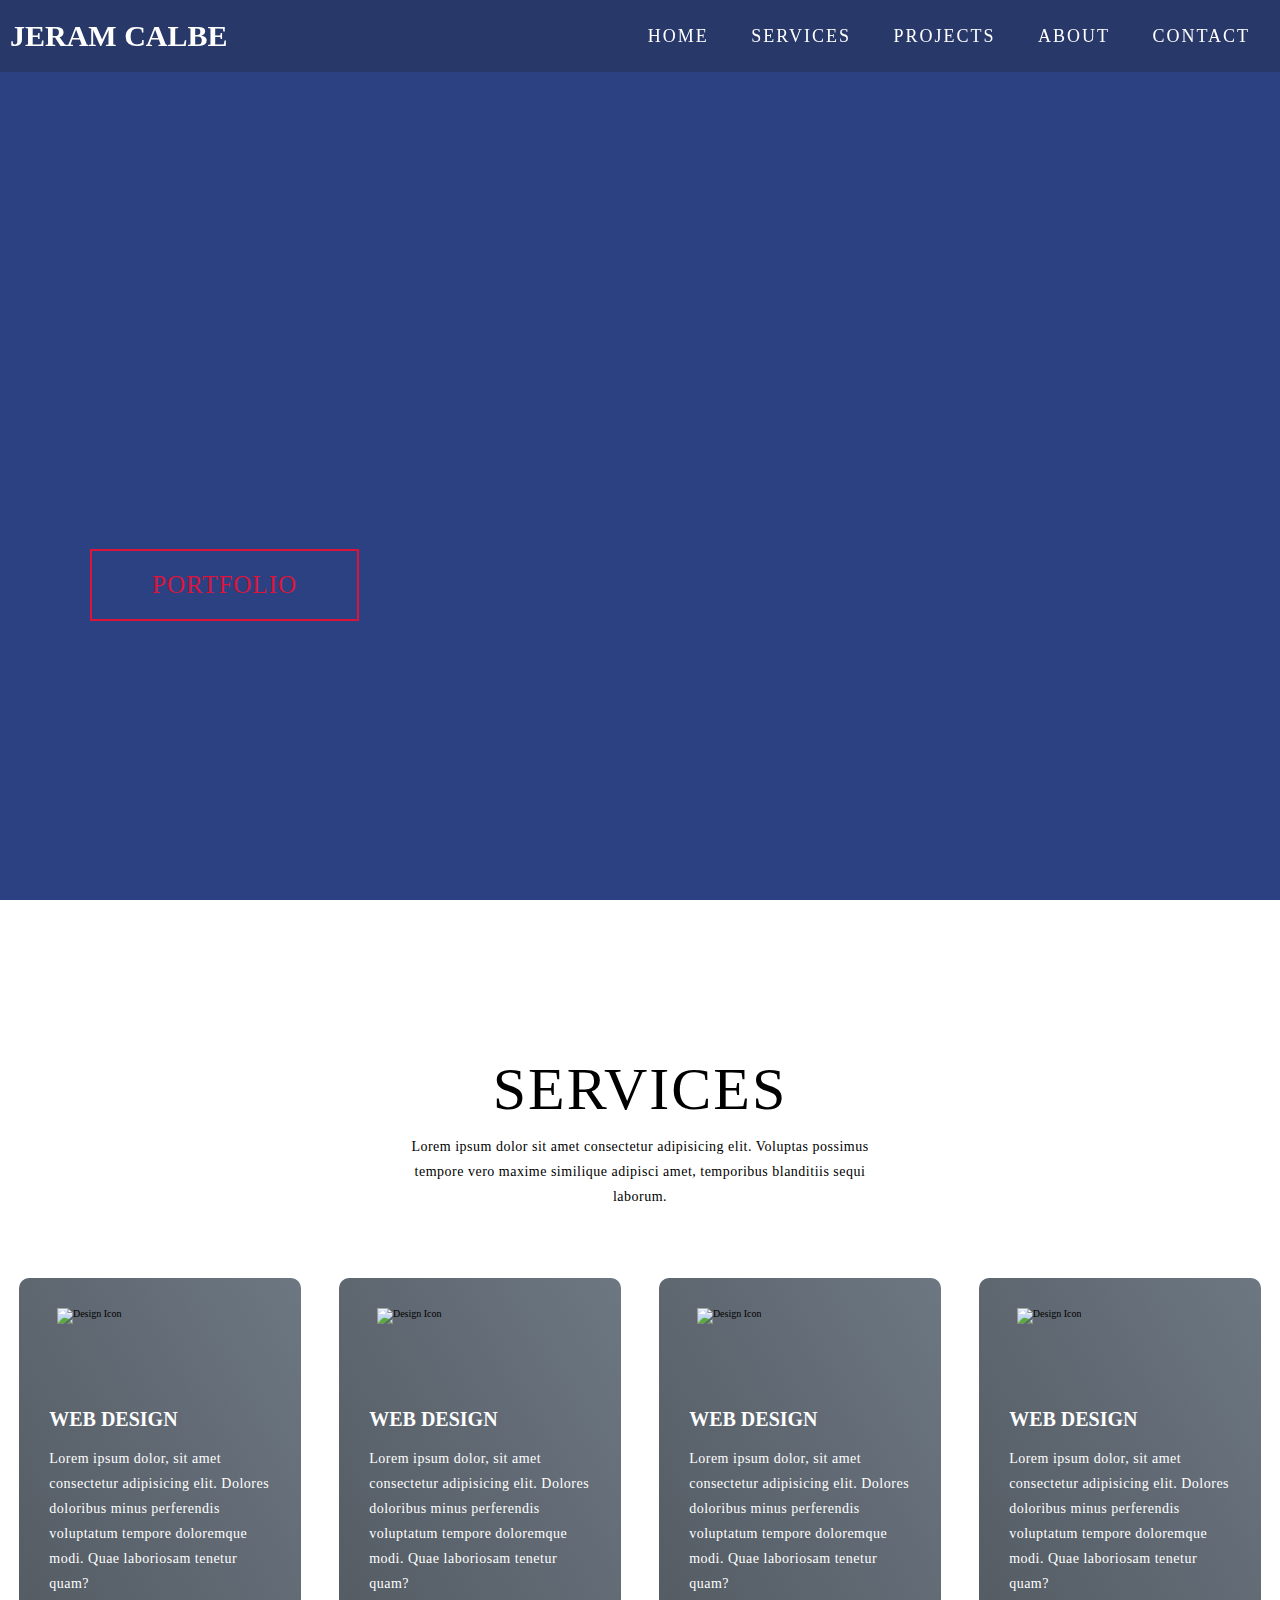
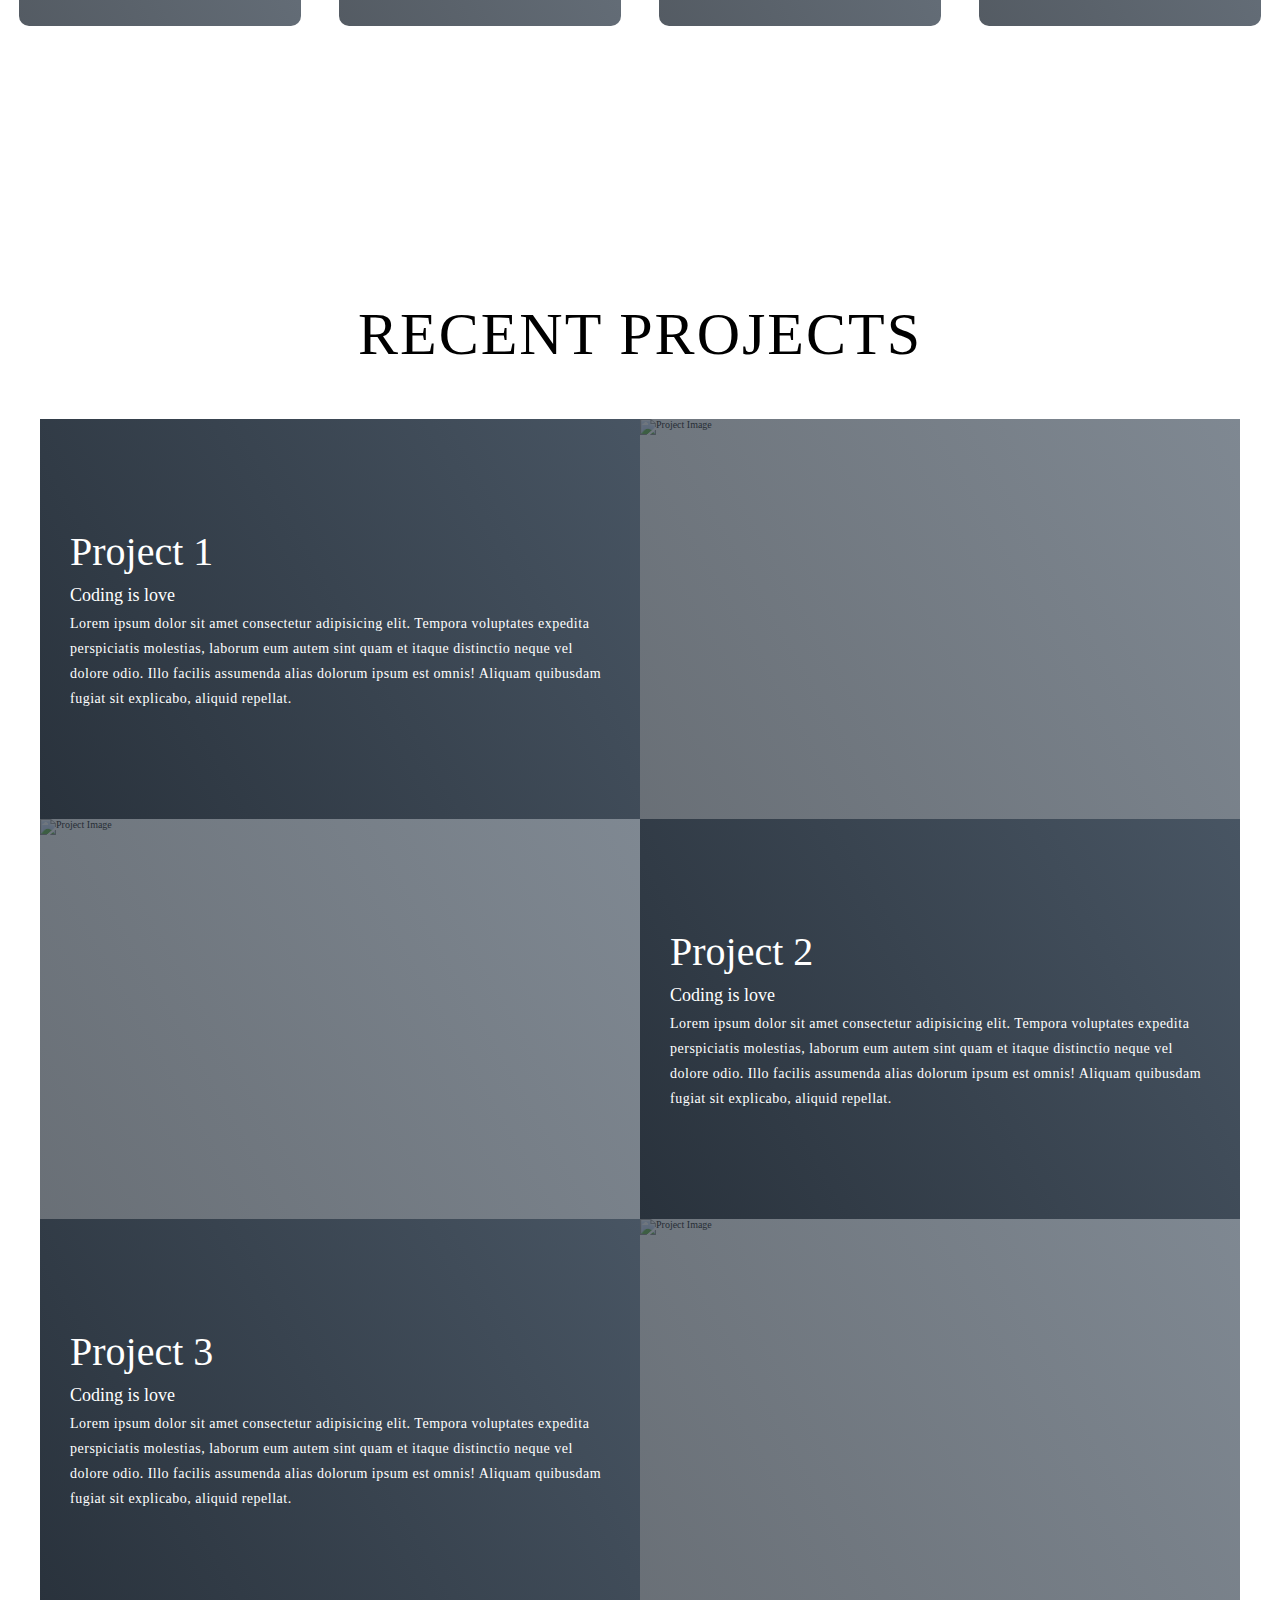
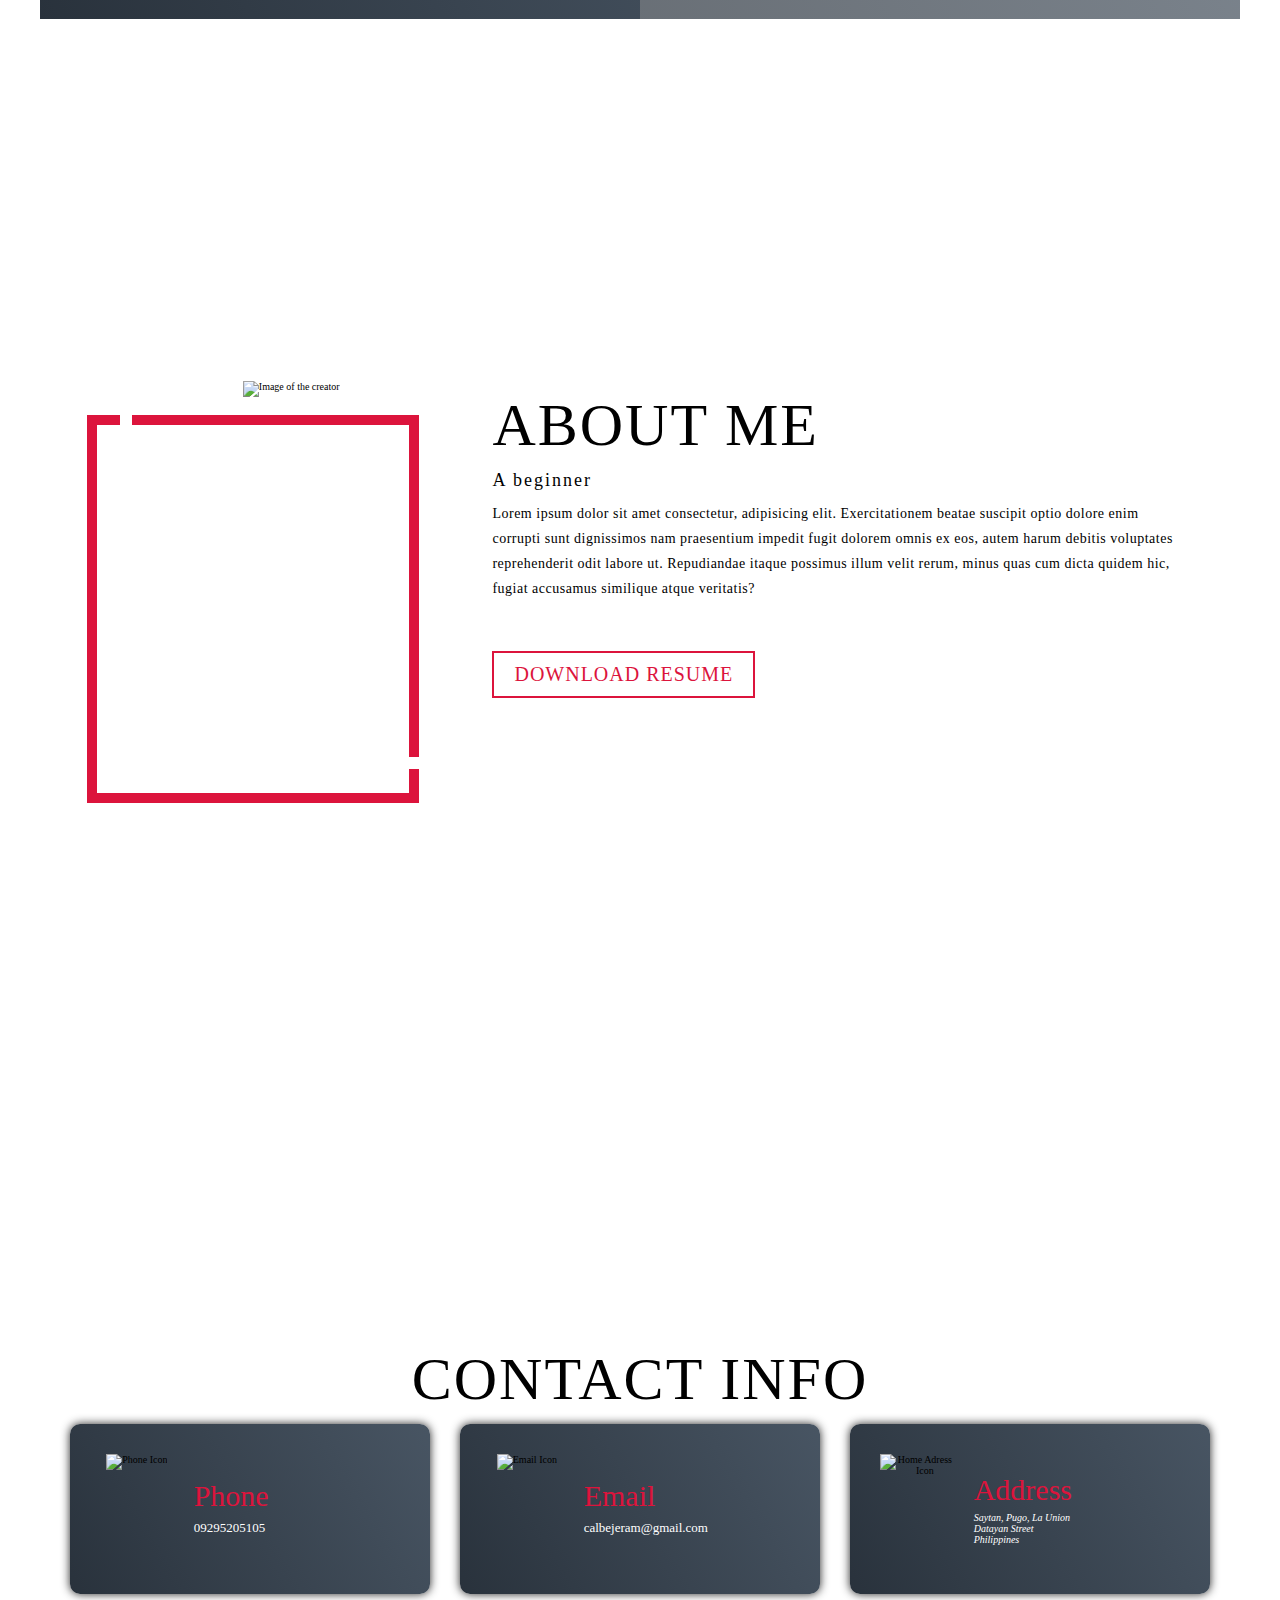
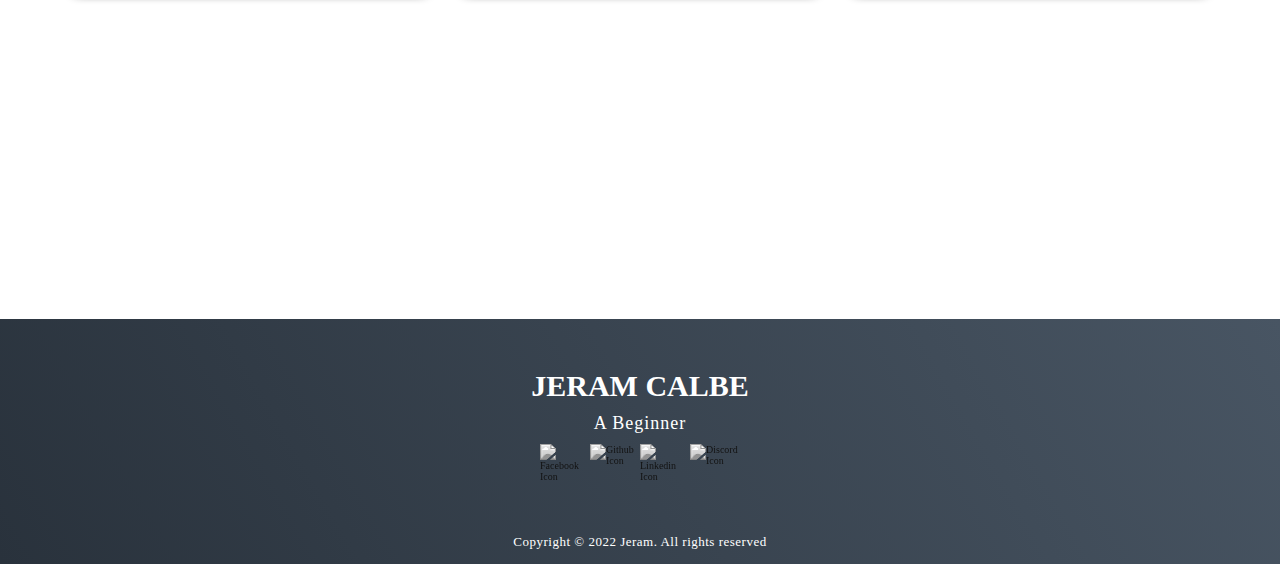
==== index.html @ cd9409d6 "Update index.html" ====
<!DOCTYPE html>
<html lang="en">
<head>
    <meta charset="UTF-8">
    <meta http-equiv="X-UA-Compatible" content="IE=edge">
    <meta name="viewport" content="width=device-width, initial-scale=1.0">
    <link rel="stylesheet" href="style.css">
    <title>Sample Website - Portfolio</title>
</head>
<body>

    <header>
        <section id="header">
            <div class="header container">
                <div class="navigation-bar">
                    <div class="brand">
                        <a href="#hero"><h1>Jeram Calbe</h1></a>
                    </div>
                    <div class="nav-list">
                        <div class="hamburger"><div class="bar"></div></div>
                        <ul>
                            <li><a href="#hero" data-after="Home">Home</a></li>
                            <li><a href="#services" data-after="Services">Services</a></li>
                            <li><a href="#projects" data-after="Projects">Projects</a></li>
                            <li><a href="#about" data-after="About">About</a></li>
                            <li><a href="#contact" data-after="Contact">Contact</a></li>
                        </ul>
                    </div>
                </div>
            </div>
        </section>


        <section id="hero">
            <div class="hero container">
                <div>
                    <h1>Hello, <span></span></h1>
                    <h1>My Name is <span></span></h1>
                    <h1>Jeram Calbe <span></span></h1>
                    <a href="#projects" class="portfolio">Portfolio</a>
                </div>
            </div>
        </section>
    </header>

    <main>
        <section id="services">
            <div class="service container">
                <div class="service-top">
                    <h1 class="section-title">Services</h1>
                    <p>Lorem ipsum dolor sit amet consectetur adipisicing elit. Voluptas possimus tempore vero maxime similique adipisci amet, temporibus blanditiis sequi laborum.</p>
                </div>
                <div class="service-bottom">
                    <div class="service-item">
                        <div class="icon"><img src="/Images/Icons/icon_1_100.png" alt="Design Icon"></div>
                        <h2>Web Design</h2>
                        <p>Lorem ipsum dolor, sit amet consectetur adipisicing elit. Dolores doloribus minus perferendis voluptatum tempore doloremque modi. Quae laboriosam tenetur quam?</p>
                    </div>  
                    <div class="service-item">
                        <div class="icon"><img src="/Images/Icons/icon_1_100.png" alt="Design Icon"></div>
                        <h2>Web Design</h2>
                        <p>Lorem ipsum dolor, sit amet consectetur adipisicing elit. Dolores doloribus minus perferendis voluptatum tempore doloremque modi. Quae laboriosam tenetur quam?</p>
                    </div>  
                    <div class="service-item">
                        <div class="icon"><img src="/Images/Icons/icon_1_100.png" alt="Design Icon"></div>
                        <h2>Web Design</h2>
                        <p>Lorem ipsum dolor, sit amet consectetur adipisicing elit. Dolores doloribus minus perferendis voluptatum tempore doloremque modi. Quae laboriosam tenetur quam?</p>
                    </div>  
                    <div class="service-item">
                        <div class="icon"><img src="/Images/Icons/icon_1_100.png" alt="Design Icon"></div>
                        <h2>Web Design</h2>
                        <p>Lorem ipsum dolor, sit amet consectetur adipisicing elit. Dolores doloribus minus perferendis voluptatum tempore doloremque modi. Quae laboriosam tenetur quam?</p>
                    </div>  
                </div>
            </div>
        </section>

        <section id="projects">
            <div class="projects container">
                <div class="projects-header">
                    <h1 class="section-title">Recent Projects</h1>
                </div>
                <div class="all-projects">
                    <div class="project-item">
                        <div class="project-info">
                            <h1>Project 1</h1>
                            <h2>Coding is love</h2>
                            <p>Lorem ipsum dolor sit amet consectetur adipisicing elit. Tempora voluptates expedita perspiciatis molestias, laborum eum autem sint quam et itaque distinctio neque vel dolore odio. Illo facilis assumenda alias dolorum ipsum est omnis! Aliquam quibusdam fugiat sit explicabo, aliquid repellat.</p>
                        </div>
                        <div class="project-image">
                            <img src="/Images/coding_background_projects.jpg" alt="Project Image">
                        </div>
                    </div>
                    <div class="project-item">
                        <div class="project-info">
                            <h1>Project 2</h1>
                            <h2>Coding is love</h2>
                            <p>Lorem ipsum dolor sit amet consectetur adipisicing elit. Tempora voluptates expedita perspiciatis molestias, laborum eum autem sint quam et itaque distinctio neque vel dolore odio. Illo facilis assumenda alias dolorum ipsum est omnis! Aliquam quibusdam fugiat sit explicabo, aliquid repellat.</p>
                        </div>
                        <div class="project-image">
                            <img src="/Images/coding_background_projects.jpg" alt="Project Image">
                        </div>
                    </div>
                    <div class="project-item">
                        <div class="project-info">
                            <h1>Project 3</h1>
                            <h2>Coding is love</h2>
                            <p>Lorem ipsum dolor sit amet consectetur adipisicing elit. Tempora voluptates expedita perspiciatis molestias, laborum eum autem sint quam et itaque distinctio neque vel dolore odio. Illo facilis assumenda alias dolorum ipsum est omnis! Aliquam quibusdam fugiat sit explicabo, aliquid repellat.</p>
                        </div>
                        <div class="project-image">
                            <img src="/Images/coding_background_projects.jpg" alt="Project Image">
                        </div>
                    </div>
                </div>
            </div>
        </section>

        <section id="about">
            <div class="about container">
                <div class="col-left">
                    <div class="about-image">
                        <img src="/Images/Jeram.jpg" alt="Image of the creator">
                    </div>
                </div>
                <div class="col-right">
                    <h1 class="section-title">About Me</h1>
                    <h2>A beginner</h2>
                    <p>Lorem ipsum dolor sit amet consectetur, adipisicing elit. Exercitationem beatae suscipit optio dolore enim corrupti sunt dignissimos nam praesentium impedit fugit dolorem omnis ex eos, autem harum debitis voluptates reprehenderit odit labore ut. Repudiandae itaque possimus illum velit rerum, minus quas cum dicta quidem hic, fugiat accusamus similique atque veritatis?</p>
                    <a href="#" class="portfolio">Download Resume</a>
                </div>
            </div>
        </section>

        <section id="contact">
            <div class="contact container">
                <div><h1 class="section-title">Contact Info</h1></div>
                <div class="contact-items">
                    <div class="contact-item">
                        <div class="icon"><img src="/Images/Icons/icons-phone-100.png" alt="Phone Icon"></div>
                        <div class="contact-info">
                            <h1>Phone</h1>
                            <a href="tel:09295205105" target="_blank"><h2>09295205105</h2></a>
                        </div>
                    </div>
                    <div class="contact-item">
                        <div class="icon"><img src="/Images/Icons/icons-mail-100.png" alt="Email Icon"></div>
                        <div class="contact-info">
                            <h1>Email</h1>
                            <a href="mailto:calbejeram@gmail.com"><h2>calbejeram@gmail.com</h2></a>
                        </div>
                    </div>
                    <div class="contact-item">
                        <div class="icon"><img src="/Images/Icons/icons-home-address-100.png" alt="Home Adress Icon"></div>
                        <div class="contact-info">
                            <h1>Address</h1>
                            <address>Saytan, Pugo, La Union</address>
                            <address>Datayan Street</address>
                            <address>Philippines</address>
                        </div>
                    </div>
                </div>
            </div>
        </section>
    </main>

    <footer>
        <section id="footer">
            <div class="footer container">
                <div class="brand"><h1><a href="#hero" title="Profile">Jeram Calbe</a></h1></div>
                <h2>A Beginner</h2>
                <div class="social-icons">
                    <div class="social-item">
                        <a href="https://www.facebook.com/Jeramcalbe" target="_blank"><img src="/Images/Icons/icons-facebook-100.png" alt="Facebook Icon"></a>
                    </div>
                    <div class="social-item">
                        <a href="https://github.com/jeramcalbe" target="_blank"><img src="/Images/Icons/icons-github-100.png" alt="Github Icon"></a>
                    </div>
                    <div class="social-item">
                        <a href="https://www.linkedin.com" target="_blank"><img src="/Images/Icons/icons-linkedin-100.png" alt="Linkedin Icon"></a>
                    </div>
                    <div class="social-item">
                        <a href="https://discord.com" target="_blank"><img src="/Images/Icons/icons-discord-100.png" alt="Discord Icon"></a>
                    </div>
                </div>
                <p>Copyright &#169; 2022 Jeram. All rights reserved</p>
            </div>
        </section>
    </footer>

    <script src="app.js"></script>
</body>
</html>
---- style.css ----
* {
    padding: 0;
    margin: 0;
    box-sizing: border-box;
}

html {
    font-size: 10px;
    font-family: 'Times New Roman';
    scroll-behavior: smooth;
}

a {
    text-decoration: none;
}

.container {
    min-height: 100vh;
    width: 100%;
    display: flex;
    align-items: center;
    justify-content: center;
}

img {
    height: 100%;
    width: 100%;
    object-fit: cover;
}

p {
    color: black;
    font-size: 1.4rem;
    margin-top: 5px;
    line-height: 2.5rem;
    font-weight: 300;
    letter-spacing: .05rem;
}

.section-title {
    font-size: 4rem;
    font-weight: 300;
    color: black;
    margin-bottom: 10px;
    text-transform: uppercase;
    letter-spacing: .2rem;
    text-align: center;
}

.portfolio {
    display: inline-block;
    padding: 10px 30px;
    color: crimson;
    background-color: transparent;
    border: 2px solid crimson;
    font-size: 2rem;
    text-transform: uppercase;
    letter-spacing: .1rem;
    margin-top: 30px;
    transition: .3s ease;
    transition-property: backgrond-color, color;
}

.portfolio:hover {
    color: white;
    background-color: crimson;
}

.brand h1 {
    font-size: 3rem;
    text-transform: uppercase;
    color: white;
}

/* header section */
#header {
    position: fixed;
    z-index: 1000;
    left: 0;
    top: 0;
    width: 100vw;
    height: auto;
}

#header .header {
    min-height: 8vh;
    background-color: rgba(31, 30, 30, 0.24);
    transition: .5s ease background-color;
}

#header .navigation-bar {
    display: flex;
    align-items: center;
    justify-content: space-between;
    width: 100%;
    height: 100%;
    max-width: 1300px;
    padding: 0 10px;
}

#header .nav-list ul {
    list-style: none;
    position: absolute;
    background-color: rgb(31, 30, 30);
    width: 100vw;
    height: 100vh;
    left: 100%;
    top: 0;
    display: flex;
    flex-direction: column;
    justify-content: center;
    align-items: center;
    z-index: 1;
    overflow-x: hidden;
    transition: .5s ease left;
}

#header .nav-list ul.active {
    left: 0%;
}

#header .nav-list ul a {
    font-size: 2.5rem;
    font-weight: 500;
    letter-spacing: .2rem;
    text-decoration: none;
    color: white;
    text-transform: uppercase;
    padding: 20px;
    display: block;
}

#header .nav-list ul a::after {
    content: attr(data-after);
    position: absolute;
    top: 50%;
    left: 50%;
    transform: translate(-50%, -50%) scale(0);
    color: rgba(240, 248, 255, 0.021);
    font-size: 11rem;
    letter-spacing: 50px;
    z-index: -1;
    transition: .3s ease letter-spacing;
}

#header .nav-list ul li:hover a::after {
    transform: translate(-50%, -50%) scale(1);
    letter-spacing: initial;
}

#header .nav-list ul li:hover a {
    color: crimson;
}

#header .hamburger {
    height: 50px;
    width: 50px;
    display: inline-block;
    border: 3px solid white;
    border-radius: 50%;
    position: relative;
    display: flex;
    align-items: center;
    justify-content: center;
    z-index: 100;
    cursor: pointer;
    transform: scale(.8);
    margin-right: 20px;
    animation: hamburger_pulse 1s ease infinite
}

#header .hamburger::after {
    position: absolute;
    content: '';
    height: 100%;
    width: 100%;
    border-radius: 50%;
    border: 3px solid white
}

#header .hamburger .bar {
    height: 3px;
    width: 30px;
    position: relative;
    background-color: white;
    z-index: -1;
}

#header .hamburger .bar::after,
#header .hamburger .bar::before {
    content: '';
    position: absolute;
    height: 100%;
    width: 100%;
    left: 0;
    background-color: white;
    transition: .3s ease;
    transition-property: top, bottom;
}

#header .hamburger .bar::after {
    top: 8px;
}

#header .hamburger .bar::before {
    bottom: 8px;
}

#header .hamburger.active .bar::before {
    bottom: 0;
}

#header .hamburger.active .bar::after {
    top: 0;
}
/* end header section */


/* hero section */

#hero {
    background-color: rgb(44, 65, 129);
    /* background-size: cover;
    background-position: top center;
    position: relative; */
    z-index: -1;
}

#hero::after {
    content: '';
    position: absolute;
    left: 0;
    top: 0;
    height: 100%;
    width: 100%;
    background-color: black;
    opacity: 0.7;
    z-index: -1;
}

#hero .hero {
    max-width: 1200px;
    margin: 0 auto;
    padding: 0 50px;
    justify-content: flex-start;
}

#hero h1 {
    display: block;
    width: fit-content;
    font-size: 4rem;
    position: relative;
    color: transparent;
    animation: text_reveal .5s ease forwards;
    animation-delay: 1s;
}

#hero h1:nth-child(1) {
    animation-delay: 1s;
}
#hero h1:nth-child(2) {
    animation-delay: 2s;
}
#hero h1:nth-child(3) {
    animation: text_reveal_name .5s ease forwards;
    animation-delay: 3s;
}

#hero h1 span {
    position: absolute;
    top: 0;
    left: 0;
    height: 100%;
    width: 0;
    background-color: crimson;
    animation: text_reveal_box 1s ease;
    animation-delay: 1s;
}

#hero h1:nth-child(1) span {
    animation-delay: .5s;
}
#hero h1:nth-child(2) span {
    animation-delay: 1.5s;
}
#hero h1:nth-child(3) span {
    animation-delay: 2.5s;
}

#services .service-item p {
    color: white;
    text-align: left;
}
/* end hero section */


/* services section */
#services .service {
    flex-direction: column;
    text-align: center;
    max-width: 1500px;
    margin: 0 auto;
    padding: 100px 0;
}

#services .service-top {
    max-width: 500px;
    margin: 0 auto;
}

#services .service-bottom {
    display: flex;
    align-items: center;
    justify-content: center;
    flex-wrap: wrap;
    margin-top: 50px;
}

#services .service-item {
    flex-basis: 80%;
    display: flex;
    align-items: flex-start;
    flex-direction: column;
    padding: 30px;
    border-radius: 10px;
    background-image: url(/Images/coding_background.jpg);
    background-size: cover;
    margin: 10px 5%;
    position: relative;
    z-index: 1;
    overflow: hidden;
}

#services .service-item::after {
    content: '';
    position: absolute;
    left: 0;
    top: 0;
    height: 100%;
    width: 100%;
    background-image: linear-gradient(60deg, #29323c 0%, #485563 100%);
    opacity: .8;
    z-index: -1;
}

#services .service-bottom .icon {
    height: 80px;
    width: 80px;
    margin-bottom: 20px;
}

#services .service-item h2 {
    font-size: 2rem;
    color: white;
    margin-bottom: 10px;
    text-transform: uppercase;
}
/* end service section */


/* projects section */
#projects .projects {
    flex-direction: column;
    max-width: 1200px;
    margin: 0 auto;
    padding: 100px 0;
}

#projects .projects-header h1 {
    margin-bottom: 50px;
}

#projects .all-projects {
    display: flex;
    align-items: center;
    justify-content: center;
    flex-direction: column;
}

#projects .project-item {
    display: flex;
    align-items: center;
    justify-content: center;
    flex-direction: column;
    width: 80%;
    margin: 20px auto;
    overflow: hidden;
    border-radius: 10px;
}

#projects .project-info {
    padding: 30px;
    flex-basis: 50%;
    background-color: white;
    height: 100%;
    display: flex;
    align-items: justify;
    justify-content: center;
    flex-direction: column;
    background-image: linear-gradient(60deg, #29323c 0%, #485563 100%);
    color: white;
}

#projects .project-info h1 {
    font-size: 4rem;
    font-weight: 300;
}

#projects .project-info h2 {
    font-size: 1.8rem;
    font-weight: 500;
    margin-top: 10px;
}

#projects .project-info p {
    color: white;
}

#projects .project-image {
    flex-basis: 50%;
    height: 300px;
    overflow: hidden;
    position: relative;
}

#projects .project-image:after {
    content: '';
    position: absolute;
    left: 0;
    top: 0;
    height: 100%;
    width: 100%;
    background-image: linear-gradient(60deg, #29323c 0%, #485563 100%);
    opacity: 0.7;
}

#projects .project-image img {
    transition: .3s ease transform;
}
#projects .project-item:hover .project-image img {
    transform: scale(1.1);
}
/* end projects section */


/* about me section */
#about .about {
    flex-direction: column-reverse;
    text-align: center;
    max-width: 1200px;
    margin: 0 auto;
    padding: 100px 20px;
}

#about .col-left {
    width: 250px;
    height: 360px;
}

#about .col-right {
    width: 100%;
}

#about .col-right h2 {
    font-size: 1.8rem;
    font-weight: 500;
    letter-spacing: .2rem;
    margin-bottom: 10px;
}

#about .col-right p {
    margin-bottom: 20px;
}

#about .col-right .portfolio {
    color: crimson;
    margin-bottom: 50px;
    padding: 10px 20px;
    font-size: 2rem;
    transition: .3s ease;
    transition-property: background-color, color;
}

#about .col-right .portfolio:hover {
    color: white;
}

#about .col-left .about-image {
    position: relative;
    border: 12px solid white;
    width: 100%;
    height: 100%;
}

#about .col-left .about-image::after {
    content: '';
    position: absolute;
    left: -33px;
    top: 19px;
    height: 98%;
    width: 98%;
    border: 7px solid crimson;
    z-index: -1;
}
/* end about me section */


/* contact section */
#contact .contact {
    flex-direction: column;
    max-width: 1200px;
    margin: 0 auto;
}

#contact .contact-items {
    width: 400px;
}

#contact .contact-item {
    width: 80%;
    padding: 20px;
    text-align: center;
    border-radius: 10px;
    padding: 30px;
    margin: 30px;
    display: flex;
    justify-content: center;
    align-items: center;
    flex-direction: column;
    box-shadow: 0px 0px 10px 0 rgb(36, 36, 36);
    transition: .3s ease box-shadow;
    /* background-image: url(/Images/coding_background.jpg); */
    background-image: linear-gradient(60deg, #29323c 0%, #485563 100%);
}

#contact .contact-item:hover {
    box-shadow: 0px 0px 15px 0 crimson;
}

#contact .icon {
    width: 70px;
    margin: 0 auto;
    margin-bottom: 10px;
}

#contact .contact-info h1 {
    font-size: 3rem;
    font-weight: 500;
    margin-bottom: 5px;
    color: crimson;
}

#contact .contact-info h2 {
    font-size: 1.3rem;
    line-height: 2rem;
    font-weight: 500;
    color: white;
}

#contact .contact-info h2:hover {
    color: crimson;
    text-decoration: underline;
}

#contact .contact-info address {
    color: white;
}
/* end contact section */


/* footer section */
#footer {
    background-image: linear-gradient(60deg, #29323c 0%, #485563 100%);
}

#footer .footer {
    min-height: 200px;
    flex-direction: column;
    padding-top: 50px;
    padding-bottom: 10px;
}

#footer .brand h1 a {
    color: white;
}

#footer h2 {
    color: white;
    font-weight: 500;
    font-size: 1.8rem;
    letter-spacing: .1rem;
    margin-top: 10px;
    margin-bottom: 10px;
}

#footer .social-icons {
    display: flex;
    margin-bottom: 30px;
}

#footer .social-item {
    height: 50px;
    width: 50px;
    margin-bottom: 0 5px;
}

#footer .social-item img {
    filter: grayscale(1);
    transition: .3s ease filter;
}

#footer .social-item:hover img {
    filter: grayscale(0);
}

#footer p {
    font-size: 1.3rem;
    color: white;
}

/* end footer section */

/* keyframes */

@keyframes hamburger_pulse {
    0% {
        opacity: 1;
        transform: scale(1)
    }
    100% {
        opacity: 0;
        transform: scale(1.3);
    }
}

@keyframes text_reveal_box {
    50% {
        width: 100%;
        left: 0;
    }
    100% {
        width: 0;
        left: 100%;
    }
}

@keyframes text_reveal {
    100% {
        color: white;
    }
}
@keyframes text_reveal_name {
    100% {
        color: crimson;
        font-weight: 500px ;
    }
}
/* end of keyframes */

/* media query for tablets */
@media only screen and (min-width:768px) {
    .portfolio {
        font-size: 2.5rem;
        padding: 20px 60px;
    }
    h1.section-title {
        font-size: 6rem;
    }

    /* hero */
    #hero h1 {
        font-size: 7rem;
    }
    /* end hero */

    /* service section */
    #services .service-bottom .service-item {
        flex-basis: 45%;
        margin: 2.5%;
    }
    /* end service section */

    /* projects section */
    #projects .project-item {
        flex-direction: row;
    }
    #projects .project-item:nth-child(even) {
        flex-direction: row-reverse;
    }
    #projects .project-item {
        height: 400px;
        margin: 0;
        width: 100%;
        border-radius: 0;
    }

    #projects .all-projects .project-info {
        height: 100%;
    }

    #projects .all-projects .project-image {
        height: 100%;
    }
    /* projects section */

    /* about section */
    #about .about {
        flex-direction: row;
    }

    #about .col-left {
        width: 600px;
        height: 400px;
        padding-left: 60px;
    }

    #about .about .col-left .about-image::after {
        left: -45px;
        top: 34px;
        height: 98%;
        width: 98%;
        border: 10px solid crimson;
    }

    #about .col-right {
        text-align: left;
        padding: 30px;
    }

    #about .col-right h1 {
        text-align: left;
    }
    /* end about */

    /* contact section */
    #contact .contact {
        flex-direction: column;
        padding: 100px 0;
        align-items: center;
        justify-content: center;
        min-width: 20vh;
    }

    #contact .contact-items {
        width: 100%;
        display: flex;
        flex-direction: row;
        justify-content: space-evenly;
        margin: 0;
    }

    #contact .contact-item {
        width: 30%;
        margin: 0;
        flex-direction: row;
    }

    #contact .contact-item .icon {
        height: 100px;
        width: 100px;
    }

    #contact .contact-item .icon img {
        object-fit: contain;
    }

    #contact .contact-item .contact-info {
        width: 100%;
        text-align: left;
        padding-left: 20px;
    }
    /* end contact section */
}

/* end media query for tablets */


/* media query for desktop */
@media only screen and (min-width:1200px) {
    /* header */
    #header .hamburger {
        display: none;
    }

    #header .nav-list ul {
        position: initial;
        display: block;
        height: auto;
        width: fit-content;
        background-color: transparent;
    }

    #header .nav-list ul li a {
        font-size: 1.8rem;
    }

    #header .nav-list ul li {
        display: inline-block;
    }

    #header .nav-list ul a:after {
        display: none;
    }
    /* end header */
    #services .service-bottom .service-item {
        flex-basis: 22%;
        margin: 1.5%;
    }
}
/* end media query for desktop */
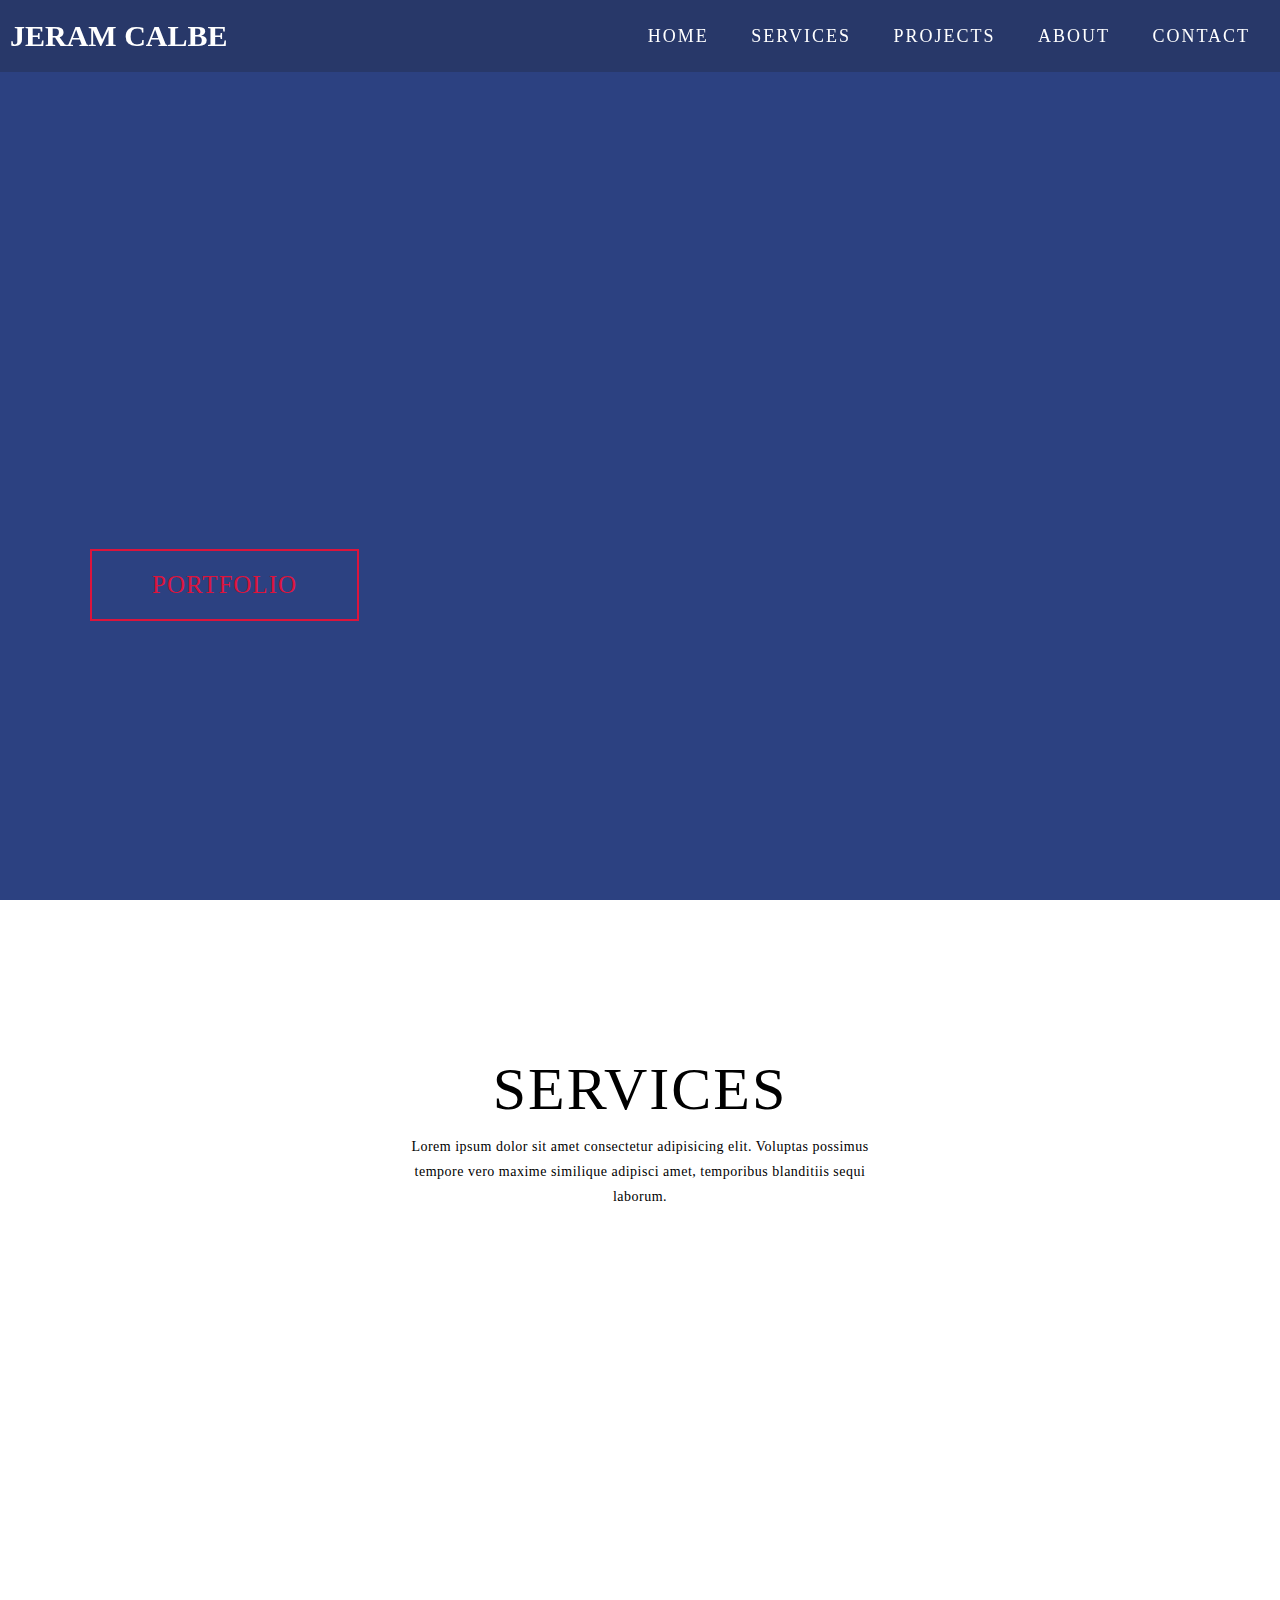
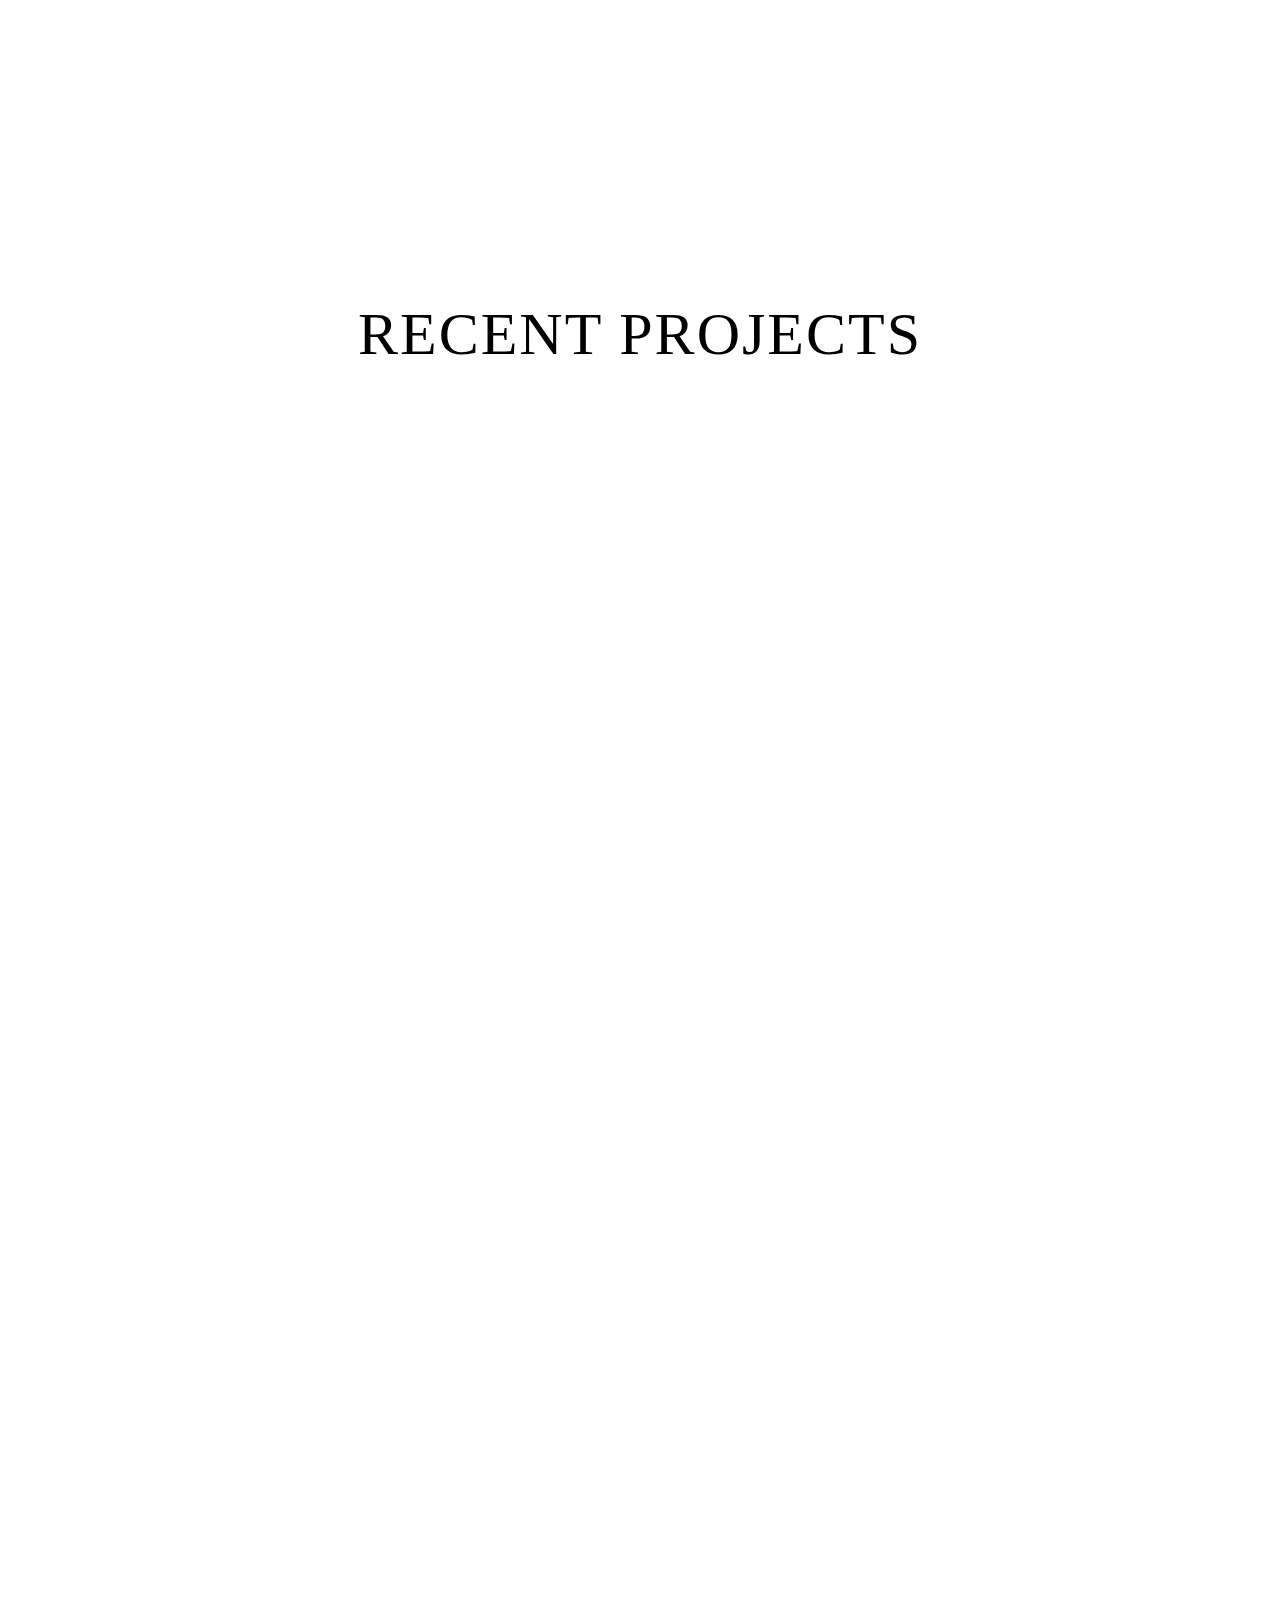
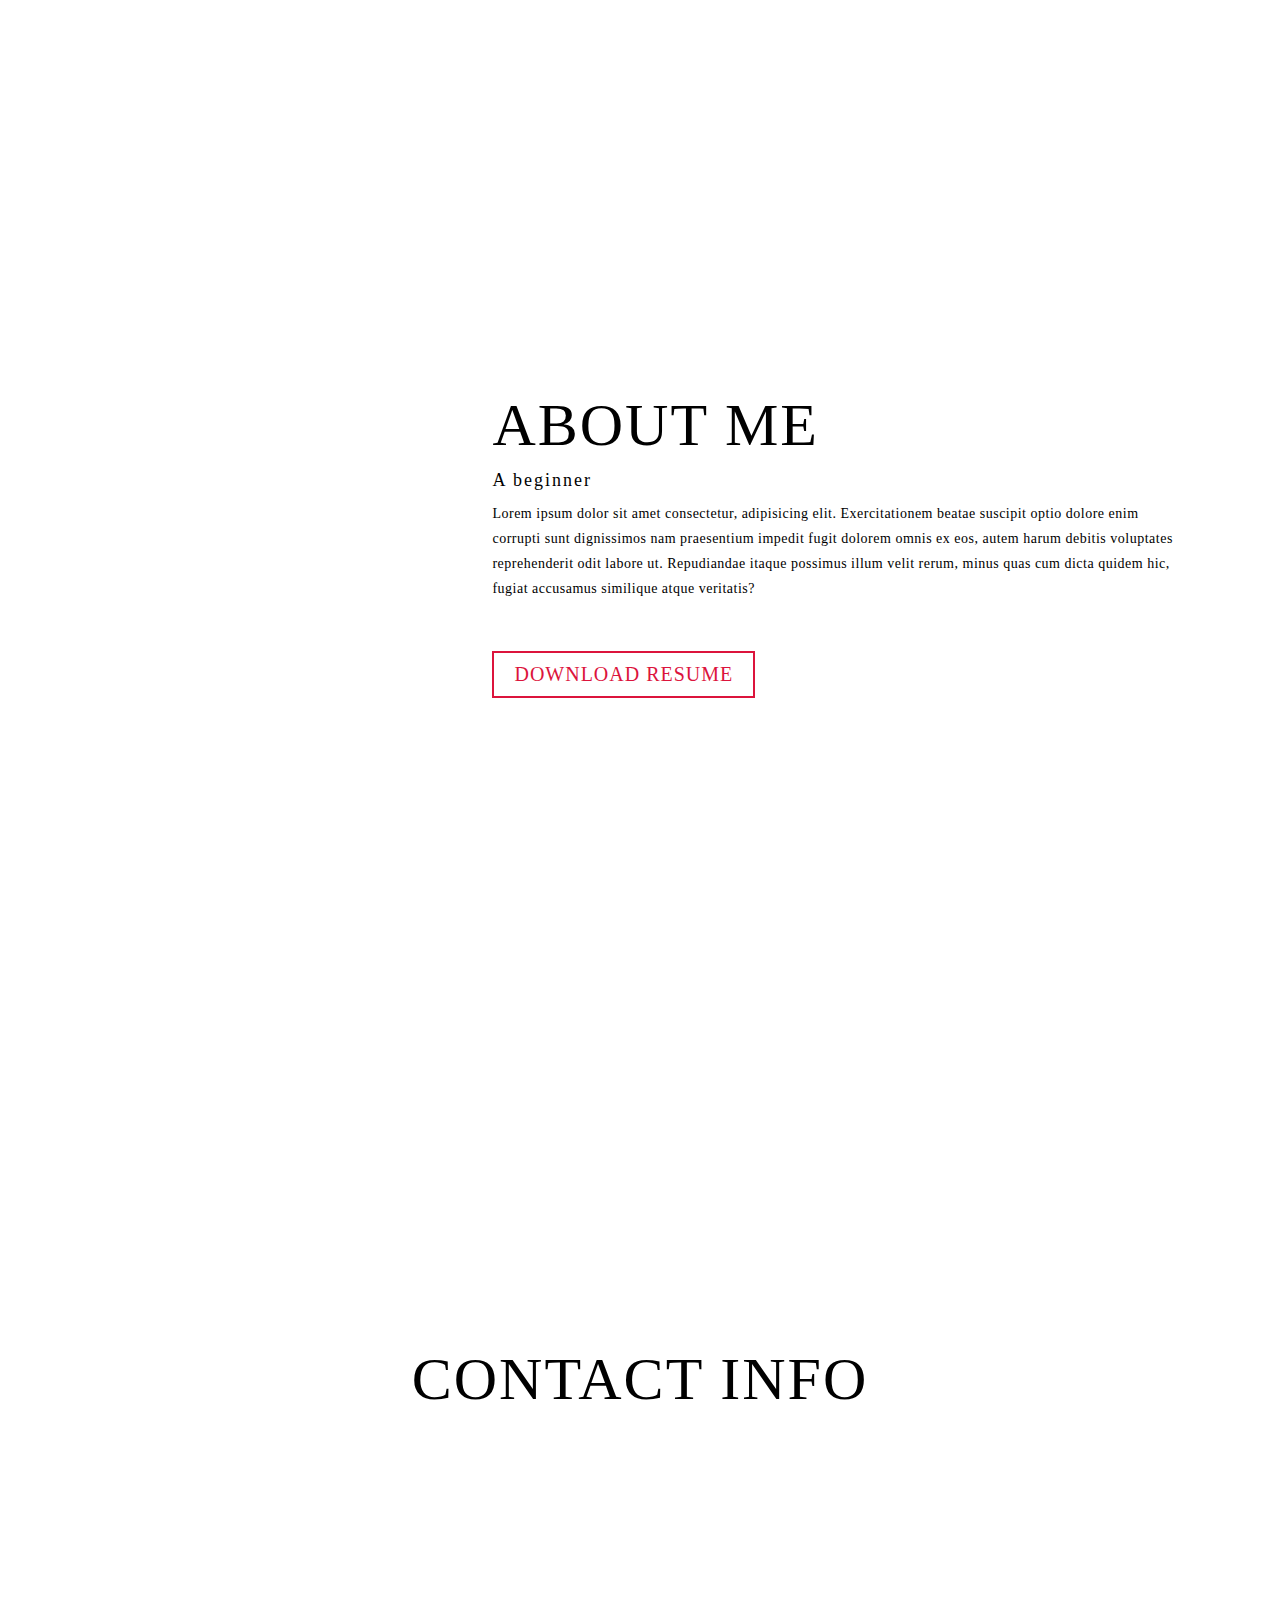
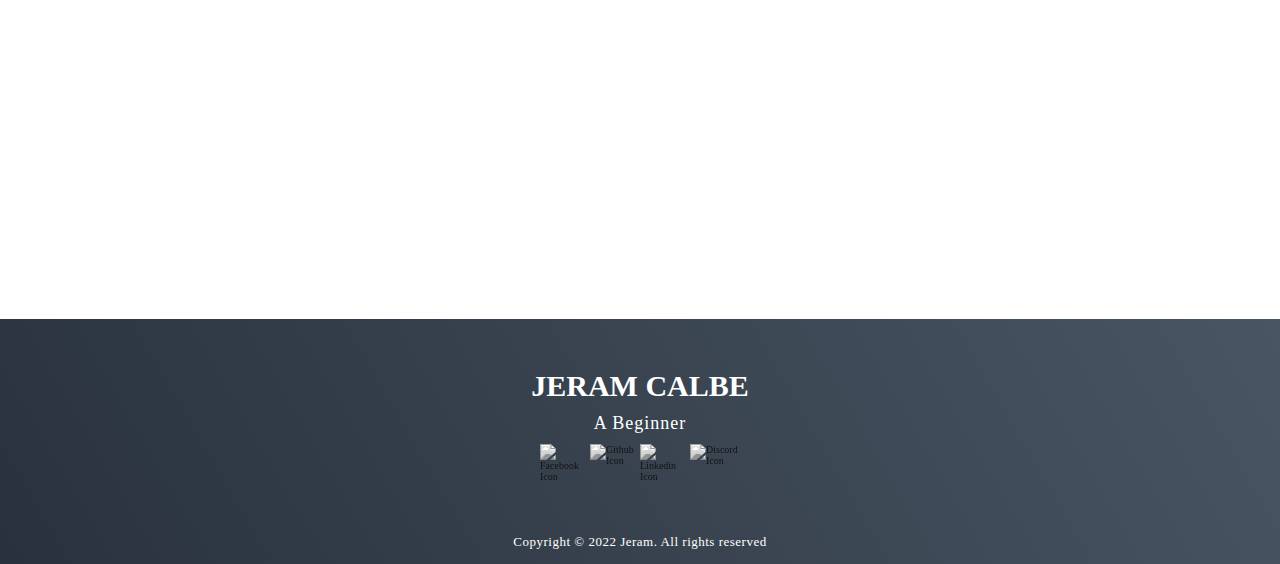
==== commit c06ce46c: "Added scroll effects" ====
--- a/index.html
+++ b/index.html
@@ -5,7 +5,9 @@
     <meta http-equiv="X-UA-Compatible" content="IE=edge">
     <meta name="viewport" content="width=device-width, initial-scale=1.0">
     <link rel="stylesheet" href="style.css">
-    <title>Sample Website - Portfolio</title>
+    <link rel="icon" href="/Images/icon-logo.jpg" type="icon/x-icon">
+    <title>Portfolio Website - Jeram</title>
+    <link rel="stylesheet" href="https://unpkg.com/aos@next/dist/aos.css" />
 </head>
 <body>
 
@@ -51,22 +53,22 @@
                     <p>Lorem ipsum dolor sit amet consectetur adipisicing elit. Voluptas possimus tempore vero maxime similique adipisci amet, temporibus blanditiis sequi laborum.</p>
                 </div>
                 <div class="service-bottom">
-                    <div class="service-item">
+                    <div class="service-item" data-aos="fade-right" data-aos-delay="50">
                         <div class="icon"><img src="/Images/Icons/icon_1_100.png" alt="Design Icon"></div>
                         <h2>Web Design</h2>
                         <p>Lorem ipsum dolor, sit amet consectetur adipisicing elit. Dolores doloribus minus perferendis voluptatum tempore doloremque modi. Quae laboriosam tenetur quam?</p>
                     </div>  
-                    <div class="service-item">
+                    <div class="service-item" data-aos="fade-right" data-aos-delay="100">
                         <div class="icon"><img src="/Images/Icons/icon_1_100.png" alt="Design Icon"></div>
                         <h2>Web Design</h2>
                         <p>Lorem ipsum dolor, sit amet consectetur adipisicing elit. Dolores doloribus minus perferendis voluptatum tempore doloremque modi. Quae laboriosam tenetur quam?</p>
                     </div>  
-                    <div class="service-item">
+                    <div class="service-item" data-aos="fade-right" data-aos-delay="150">
                         <div class="icon"><img src="/Images/Icons/icon_1_100.png" alt="Design Icon"></div>
                         <h2>Web Design</h2>
                         <p>Lorem ipsum dolor, sit amet consectetur adipisicing elit. Dolores doloribus minus perferendis voluptatum tempore doloremque modi. Quae laboriosam tenetur quam?</p>
                     </div>  
-                    <div class="service-item">
+                    <div class="service-item" data-aos="fade-right" data-aos-delay="200">
                         <div class="icon"><img src="/Images/Icons/icon_1_100.png" alt="Design Icon"></div>
                         <h2>Web Design</h2>
                         <p>Lorem ipsum dolor, sit amet consectetur adipisicing elit. Dolores doloribus minus perferendis voluptatum tempore doloremque modi. Quae laboriosam tenetur quam?</p>
@@ -81,7 +83,7 @@
                     <h1 class="section-title">Recent Projects</h1>
                 </div>
                 <div class="all-projects">
-                    <div class="project-item">
+                    <div class="project-item"  data-aos="zoom-in" data-aos-delay="80">
                         <div class="project-info">
                             <h1>Project 1</h1>
                             <h2>Coding is love</h2>
@@ -91,7 +93,7 @@
                             <img src="/Images/coding_background_projects.jpg" alt="Project Image">
                         </div>
                     </div>
-                    <div class="project-item">
+                    <div class="project-item" data-aos="zoom-in" data-aos-delay="80">
                         <div class="project-info">
                             <h1>Project 2</h1>
                             <h2>Coding is love</h2>
@@ -101,7 +103,7 @@
                             <img src="/Images/coding_background_projects.jpg" alt="Project Image">
                         </div>
                     </div>
-                    <div class="project-item">
+                    <div class="project-item" data-aos="zoom-in" data-aos-delay="80">
                         <div class="project-info">
                             <h1>Project 3</h1>
                             <h2>Coding is love</h2>
@@ -117,7 +119,7 @@
 
         <section id="about">
             <div class="about container">
-                <div class="col-left">
+                <div class="col-left" data-aos="fade-right" data-aos-delay="80">
                     <div class="about-image">
                         <img src="/Images/Jeram.jpg" alt="Image of the creator">
                     </div>
@@ -134,7 +136,7 @@
         <section id="contact">
             <div class="contact container">
                 <div><h1 class="section-title">Contact Info</h1></div>
-                <div class="contact-items">
+                <div class="contact-items"  data-aos="flip-up" data-aos-delay="120">
                     <div class="contact-item">
                         <div class="icon"><img src="/Images/Icons/icons-phone-100.png" alt="Phone Icon"></div>
                         <div class="contact-info">
@@ -166,7 +168,7 @@
     <footer>
         <section id="footer">
             <div class="footer container">
-                <div class="brand"><h1><a href="#hero" title="Profile">Jeram Calbe</a></h1></div>
+                <div class="brand"><h1>Jeram Calbe</h1></div>
                 <h2>A Beginner</h2>
                 <div class="social-icons">
                     <div class="social-item">
@@ -188,5 +190,9 @@
     </footer>
 
     <script src="app.js"></script>
+    <script src="https://unpkg.com/aos@next/dist/aos.js"></script>
+    <script>
+        AOS.init();
+    </script>
 </body>
 </html>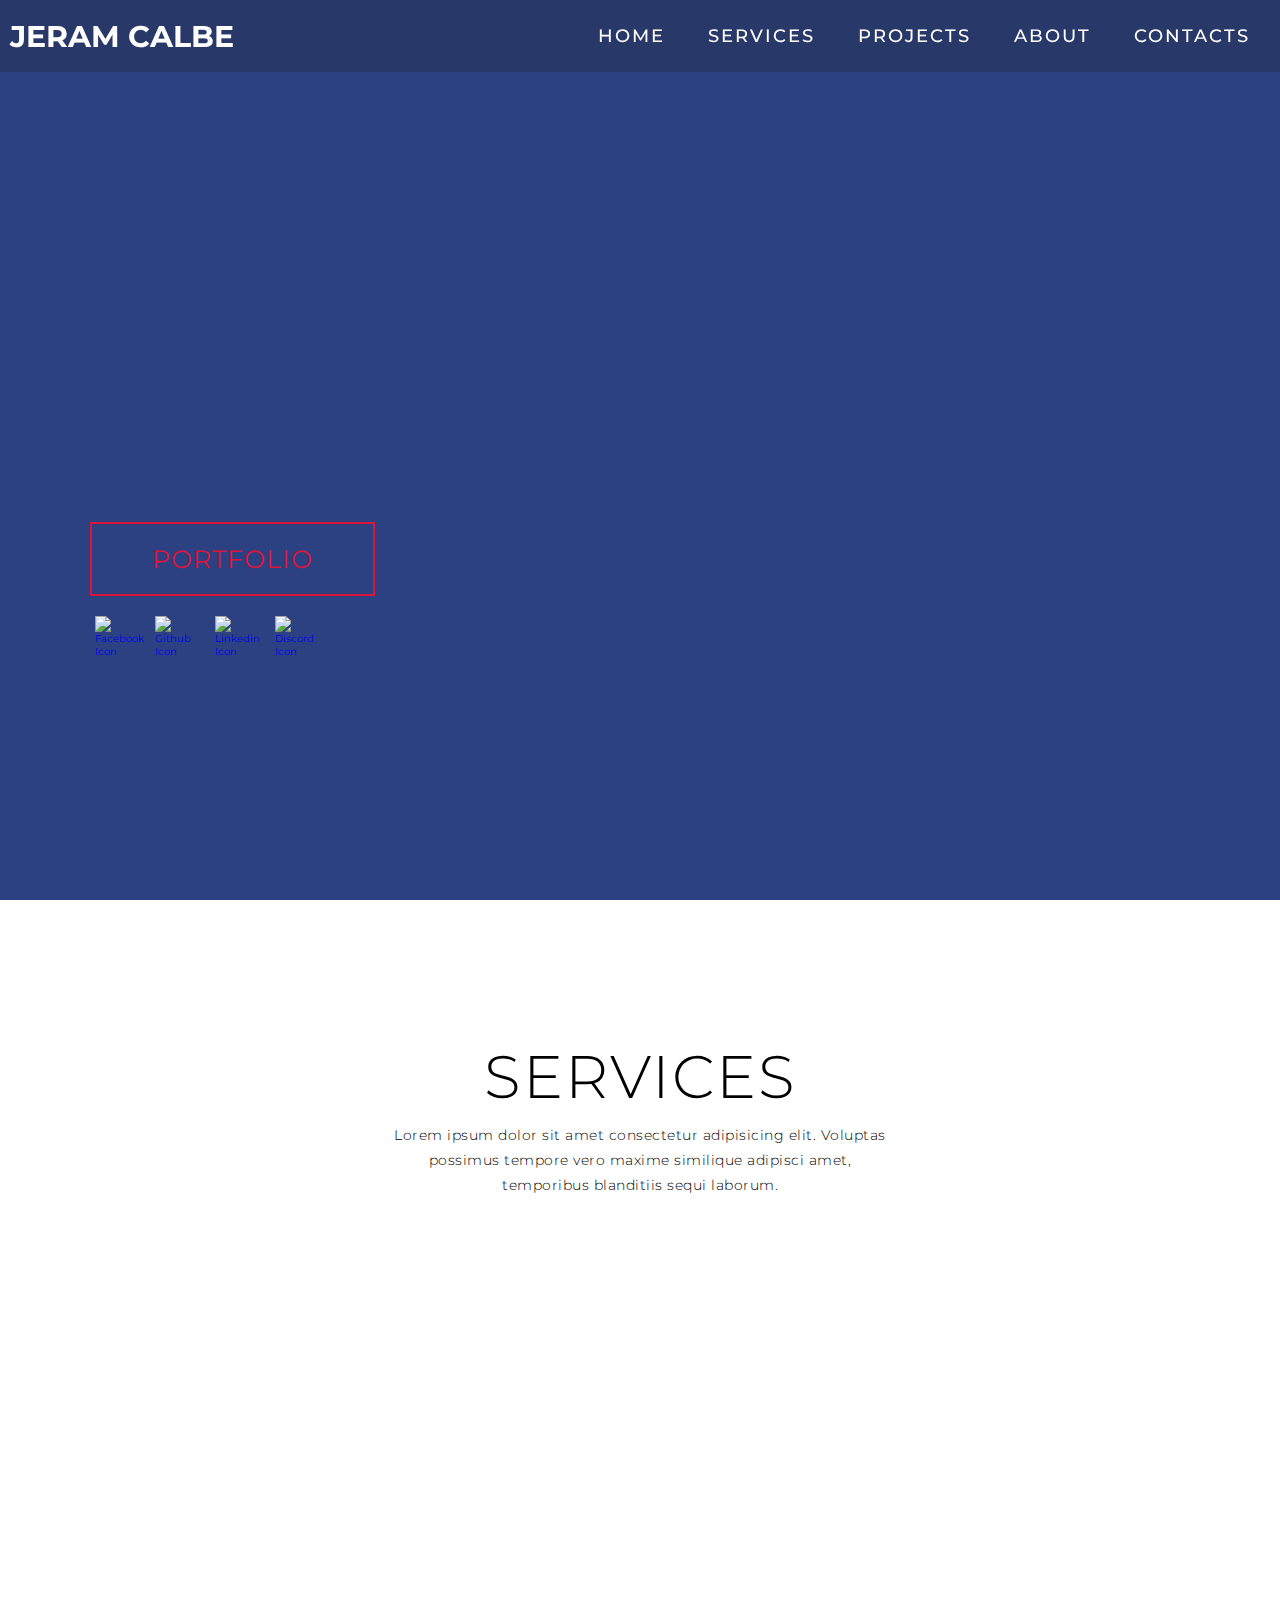
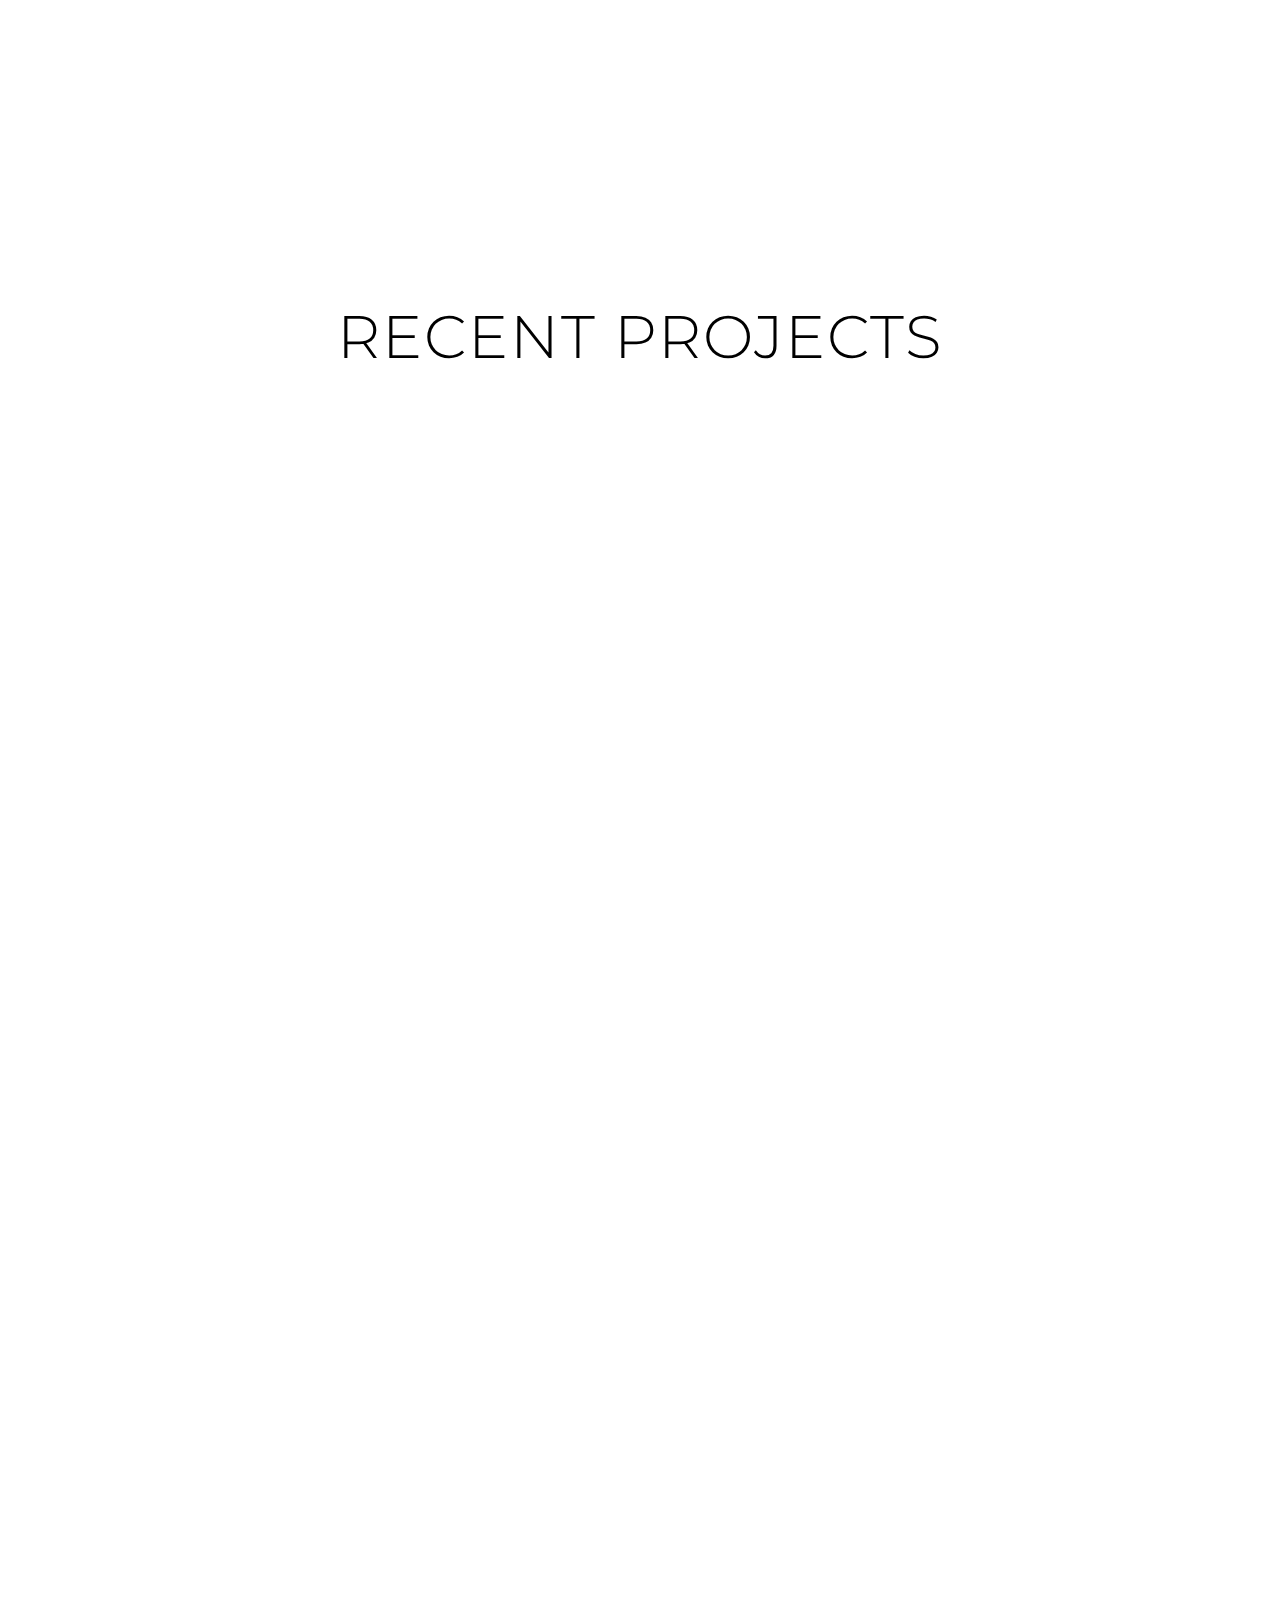
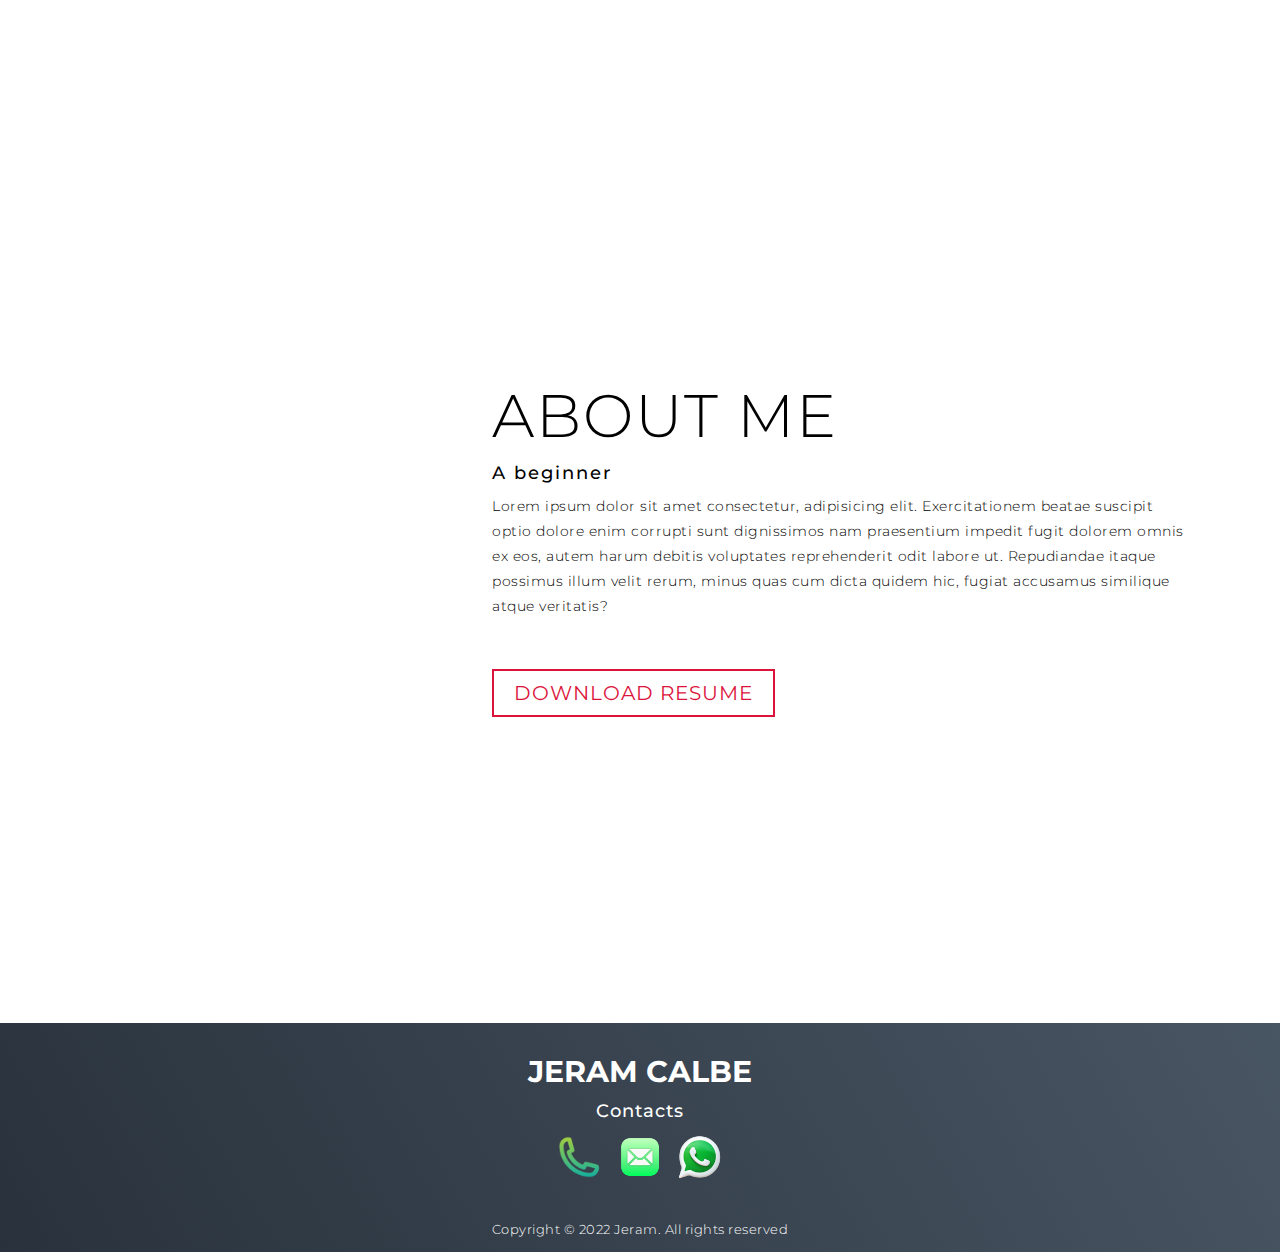
==== commit 21b183da: "Update index.html" ====
--- a/index.html
+++ b/index.html
@@ -5,7 +5,7 @@
     <meta http-equiv="X-UA-Compatible" content="IE=edge">
     <meta name="viewport" content="width=device-width, initial-scale=1.0">
     <link rel="stylesheet" href="style.css">
-    <link rel="icon" href="/Images/icon-logo.jpg" type="icon/x-icon">
+    <link rel="icon" href="/Images/Icons/page-icon.png" type="icon/x-icon">
     <title>Portfolio Website - Jeram</title>
     <link rel="stylesheet" href="https://unpkg.com/aos@next/dist/aos.css" />
 </head>
@@ -25,7 +25,7 @@
                             <li><a href="#services" data-after="Services">Services</a></li>
                             <li><a href="#projects" data-after="Projects">Projects</a></li>
                             <li><a href="#about" data-after="About">About</a></li>
-                            <li><a href="#contact" data-after="Contact">Contact</a></li>
+                            <li><a href="#contact" data-after="Contacts">Contacts</a></li>
                         </ul>
                     </div>
                 </div>
@@ -40,6 +40,20 @@
                     <h1>My Name is <span></span></h1>
                     <h1>Jeram Calbe <span></span></h1>
                     <a href="#projects" class="portfolio">Portfolio</a>
+                    <div class="socials">
+                        <div class="facebook-icon-item">
+                            <a href="https://www.facebook.com/Jeramcalbe" target="_blank"><img src="/Images/Icons/facebook-icon.png" alt="Facebook Icon"></a>
+                        </div>
+                        <div class="github-icon-item">
+                            <a href="https://github.com/jeramcalbe" target="_blank"><img src="/Images/Icons/github-icon.png" alt="Github Icon"></a>
+                        </div>
+                        <div class="linkedin-icon-item">
+                            <a href="https://www.linkedin.com" target="_blank"><img src="/Images/Icons/linkedin-icon.png" alt="Linkedin Icon"></a>
+                        </div>
+                        <div class="discord-icon-item">
+                            <a href="https://discord.com" target="_blank"><img src="/Images/Icons/discord-icon.png" alt="Discord Icon"></a>
+                        </div>
+                    </div>
                 </div>
             </div>
         </section>
@@ -132,56 +146,22 @@
                 </div>
             </div>
         </section>
-
-        <section id="contact">
-            <div class="contact container">
-                <div><h1 class="section-title">Contact Info</h1></div>
-                <div class="contact-items"  data-aos="flip-up" data-aos-delay="120">
-                    <div class="contact-item">
-                        <div class="icon"><img src="/Images/Icons/icons-phone-100.png" alt="Phone Icon"></div>
-                        <div class="contact-info">
-                            <h1>Phone</h1>
-                            <a href="tel:09295205105" target="_blank"><h2>09295205105</h2></a>
-                        </div>
-                    </div>
-                    <div class="contact-item">
-                        <div class="icon"><img src="/Images/Icons/icons-mail-100.png" alt="Email Icon"></div>
-                        <div class="contact-info">
-                            <h1>Email</h1>
-                            <a href="mailto:calbejeram@gmail.com"><h2>calbejeram@gmail.com</h2></a>
-                        </div>
-                    </div>
-                    <div class="contact-item">
-                        <div class="icon"><img src="/Images/Icons/icons-home-address-100.png" alt="Home Adress Icon"></div>
-                        <div class="contact-info">
-                            <h1>Address</h1>
-                            <address>Saytan, Pugo, La Union</address>
-                            <address>Datayan Street</address>
-                            <address>Philippines</address>
-                        </div>
-                    </div>
-                </div>
-            </div>
-        </section>
     </main>
 
     <footer>
-        <section id="footer">
-            <div class="footer container">
+        <section id="contact">
+            <div class="contact container">
                 <div class="brand"><h1>Jeram Calbe</h1></div>
-                <h2>A Beginner</h2>
-                <div class="social-icons">
-                    <div class="social-item">
-                        <a href="https://www.facebook.com/Jeramcalbe" target="_blank"><img src="/Images/Icons/icons-facebook-100.png" alt="Facebook Icon"></a>
+                <h2>Contacts</h2>
+                <div class="contact-icons">
+                    <div class="contact-item">
+                        <a href="tel:09295205105" target="_blank"><img src="/Images/Icons/telephone-icon.png" alt="Telephone Icon"></a>
                     </div>
-                    <div class="social-item">
-                        <a href="https://github.com/jeramcalbe" target="_blank"><img src="/Images/Icons/icons-github-100.png" alt="Github Icon"></a>
+                    <div class="contact-item">
+                        <a href="mailto:calbejeram@gmail.com" target="_blank"><img src="/Images/Icons/mail-icon.png" alt="Email Icon"></a>
                     </div>
-                    <div class="social-item">
-                        <a href="https://www.linkedin.com" target="_blank"><img src="/Images/Icons/icons-linkedin-100.png" alt="Linkedin Icon"></a>
-                    </div>
-                    <div class="social-item">
-                        <a href="https://discord.com" target="_blank"><img src="/Images/Icons/icons-discord-100.png" alt="Discord Icon"></a>
+                    <div class="contact-item">
+                        <a href="https://whatsapp.com" target="_blank"><img src="/Images/Icons/whatsapp-icon.png" alt="Whatsapp Icon"></a>
                     </div>
                 </div>
                 <p>Copyright &#169; 2022 Jeram. All rights reserved</p>
@@ -195,4 +175,4 @@
         AOS.init();
     </script>
 </body>
-</html>+</html>
--- a/style.css
+++ b/style.css
@@ -1,3 +1,4 @@
+@import url('https://fonts.googleapis.com/css2?family=Montserrat:wght@400;500;700&display=swap');
 * {
     padding: 0;
     margin: 0;
@@ -6,7 +7,7 @@
 
 html {
     font-size: 10px;
-    font-family: 'Times New Roman';
+    font-family: 'Montserrat', sans-serif;
     scroll-behavior: smooth;
 }
 
@@ -57,13 +58,15 @@
     text-transform: uppercase;
     letter-spacing: .1rem;
     margin-top: 30px;
-    transition: .3s ease;
-    transition-property: backgrond-color, color;
+    box-shadow: inset 0 0 0 0 crimson;
+    transition: ease-out .3s;
+    /* transition: .3s ease; */
+    /* transition-property: background-color, color; */
 }
 
 .portfolio:hover {
     color: white;
-    background-color: crimson;
+    box-shadow: inset 300px 0 0 0 crimson;
 }
 
 .brand h1 {
@@ -101,7 +104,9 @@
 #header .nav-list ul {
     list-style: none;
     position: absolute;
-    background-color: rgb(31, 30, 30);
+    background: linear-gradient (135deg, rgba(255, 255, 255, 0.1), rgba(255, 255, 255, 0));
+    backdrop-filter: blur(30px);
+    -webkit-backdrop-filter: blur(30px);
     width: 100vw;
     height: 100vh;
     left: 100%;
@@ -124,7 +129,7 @@
     font-weight: 500;
     letter-spacing: .2rem;
     text-decoration: none;
-    color: white;
+    color: rgb(255, 255, 255);
     text-transform: uppercase;
     padding: 20px;
     display: block;
@@ -285,6 +290,58 @@
 }
 #hero h1:nth-child(3) span {
     animation-delay: 2.5s;
+}
+
+#hero .socials {
+    display: flex;
+    margin-top: 20px;
+}
+
+#hero .facebook-icon-item,
+#hero .github-icon-item,
+#hero .linkedin-icon-item,
+#hero .discord-icon-item {
+    height: 50px;
+    width: 50px;
+    margin: 0 5px;
+}
+
+#hero .facebook-icon-item:hover {
+    border-radius: 5px;
+    background-color: rgb(39,103,161);
+    box-shadow: 0px 0px 25px rgb(118, 195, 243);
+    opacity: 0.7;
+}
+#hero .github-icon-item:hover {
+    border-radius: 25px;
+    background-color: rgb(88,93,109);
+    box-shadow: 0px 0px 25px rgb(231, 229, 229);
+    opacity: 0.7;
+}
+#hero .linkedin-icon-item:hover {
+    border-radius: 5px;
+    background-color: rgb(28, 147, 237);
+    box-shadow: 0px 0px 25px rgb(77, 179, 243);
+    opacity: 0.7;
+}
+#hero .discord-icon-item:hover {
+    border-radius: 15px;
+    background-color: rgb(77,68,193);
+    box-shadow: 0px 0px 25px rgb(107, 99, 225);
+    opacity: 0.7;
+}
+
+#hero .facebook-icon-item:active {
+    opacity: 0.4;
+}
+#hero .github-icon-item:active {
+    opacity: 0.4;
+}
+#hero .linkedin-icon-item:active {
+    opacity: 0.4;
+}
+#hero .discord-icon-item:active {
+    opacity: 0.4;
 }
 
 #services .service-item p {
@@ -477,12 +534,15 @@
     margin-bottom: 50px;
     padding: 10px 20px;
     font-size: 2rem;
-    transition: .3s ease;
-    transition-property: background-color, color;
+    /* transition: .3s ease; */
+    /* transition-property: background-color, color; */
+    box-shadow: inset 0 0 0 0 crimson;
+    transition: ease-out .3s;
 }
 
 #about .col-right .portfolio:hover {
     color: white;
+    box-shadow: inset 300px 0 0 0 crimson;
 }
 
 #about .col-left .about-image {
@@ -505,86 +565,40 @@
 /* end about me section */
 
 
-/* contact section */
+/* footer section */
+#contact {
+    background-image: linear-gradient(60deg, #29323c 0%, #485563 100%);
+}
+
+#contact .contact-icons {
+    display: flex;
+    margin-bottom: 30px;
+}
+
+#contact .contact-item {
+    width: 50px;
+    height: 50px;
+    margin:  0 5px;
+}
+
+#contact .contact-item:hover {
+    border-radius: 20px;
+    background-color: rgb(72, 255, 0);
+    box-shadow: 0px 0px 25px rgb(65, 255, 2);
+}
+
 #contact .contact {
-    flex-direction: column;
-    max-width: 1200px;
-    margin: 0 auto;
-}
-
-#contact .contact-items {
-    width: 400px;
-}
-
-#contact .contact-item {
-    width: 80%;
-    padding: 20px;
-    text-align: center;
-    border-radius: 10px;
-    padding: 30px;
-    margin: 30px;
-    display: flex;
-    justify-content: center;
-    align-items: center;
-    flex-direction: column;
-    box-shadow: 0px 0px 10px 0 rgb(36, 36, 36);
-    transition: .3s ease box-shadow;
-    /* background-image: url(/Images/coding_background.jpg); */
-    background-image: linear-gradient(60deg, #29323c 0%, #485563 100%);
-}
-
-#contact .contact-item:hover {
-    box-shadow: 0px 0px 15px 0 crimson;
-}
-
-#contact .icon {
-    width: 70px;
-    margin: 0 auto;
-    margin-bottom: 10px;
-}
-
-#contact .contact-info h1 {
-    font-size: 3rem;
-    font-weight: 500;
-    margin-bottom: 5px;
-    color: crimson;
-}
-
-#contact .contact-info h2 {
-    font-size: 1.3rem;
-    line-height: 2rem;
-    font-weight: 500;
-    color: white;
-}
-
-#contact .contact-info h2:hover {
-    color: crimson;
-    text-decoration: underline;
-}
-
-#contact .contact-info address {
-    color: white;
-}
-/* end contact section */
-
-
-/* footer section */
-#footer {
-    background-image: linear-gradient(60deg, #29323c 0%, #485563 100%);
-}
-
-#footer .footer {
     min-height: 200px;
     flex-direction: column;
-    padding-top: 50px;
+    padding-top: 30px;
     padding-bottom: 10px;
 }
 
-#footer .brand h1 a {
-    color: white;
-}
-
-#footer h2 {
+#contact .brand h1 a {
+    color: white;
+}
+
+#contact h2 {
     color: white;
     font-weight: 500;
     font-size: 1.8rem;
@@ -593,27 +607,7 @@
     margin-bottom: 10px;
 }
 
-#footer .social-icons {
-    display: flex;
-    margin-bottom: 30px;
-}
-
-#footer .social-item {
-    height: 50px;
-    width: 50px;
-    margin-bottom: 0 5px;
-}
-
-#footer .social-item img {
-    filter: grayscale(1);
-    transition: .3s ease filter;
-}
-
-#footer .social-item:hover img {
-    filter: grayscale(0);
-}
-
-#footer p {
+#contact p {
     font-size: 1.3rem;
     color: white;
 }
@@ -731,45 +725,6 @@
         text-align: left;
     }
     /* end about */
-
-    /* contact section */
-    #contact .contact {
-        flex-direction: column;
-        padding: 100px 0;
-        align-items: center;
-        justify-content: center;
-        min-width: 20vh;
-    }
-
-    #contact .contact-items {
-        width: 100%;
-        display: flex;
-        flex-direction: row;
-        justify-content: space-evenly;
-        margin: 0;
-    }
-
-    #contact .contact-item {
-        width: 30%;
-        margin: 0;
-        flex-direction: row;
-    }
-
-    #contact .contact-item .icon {
-        height: 100px;
-        width: 100px;
-    }
-
-    #contact .contact-item .icon img {
-        object-fit: contain;
-    }
-
-    #contact .contact-item .contact-info {
-        width: 100%;
-        text-align: left;
-        padding-left: 20px;
-    }
-    /* end contact section */
 }
 
 /* end media query for tablets */
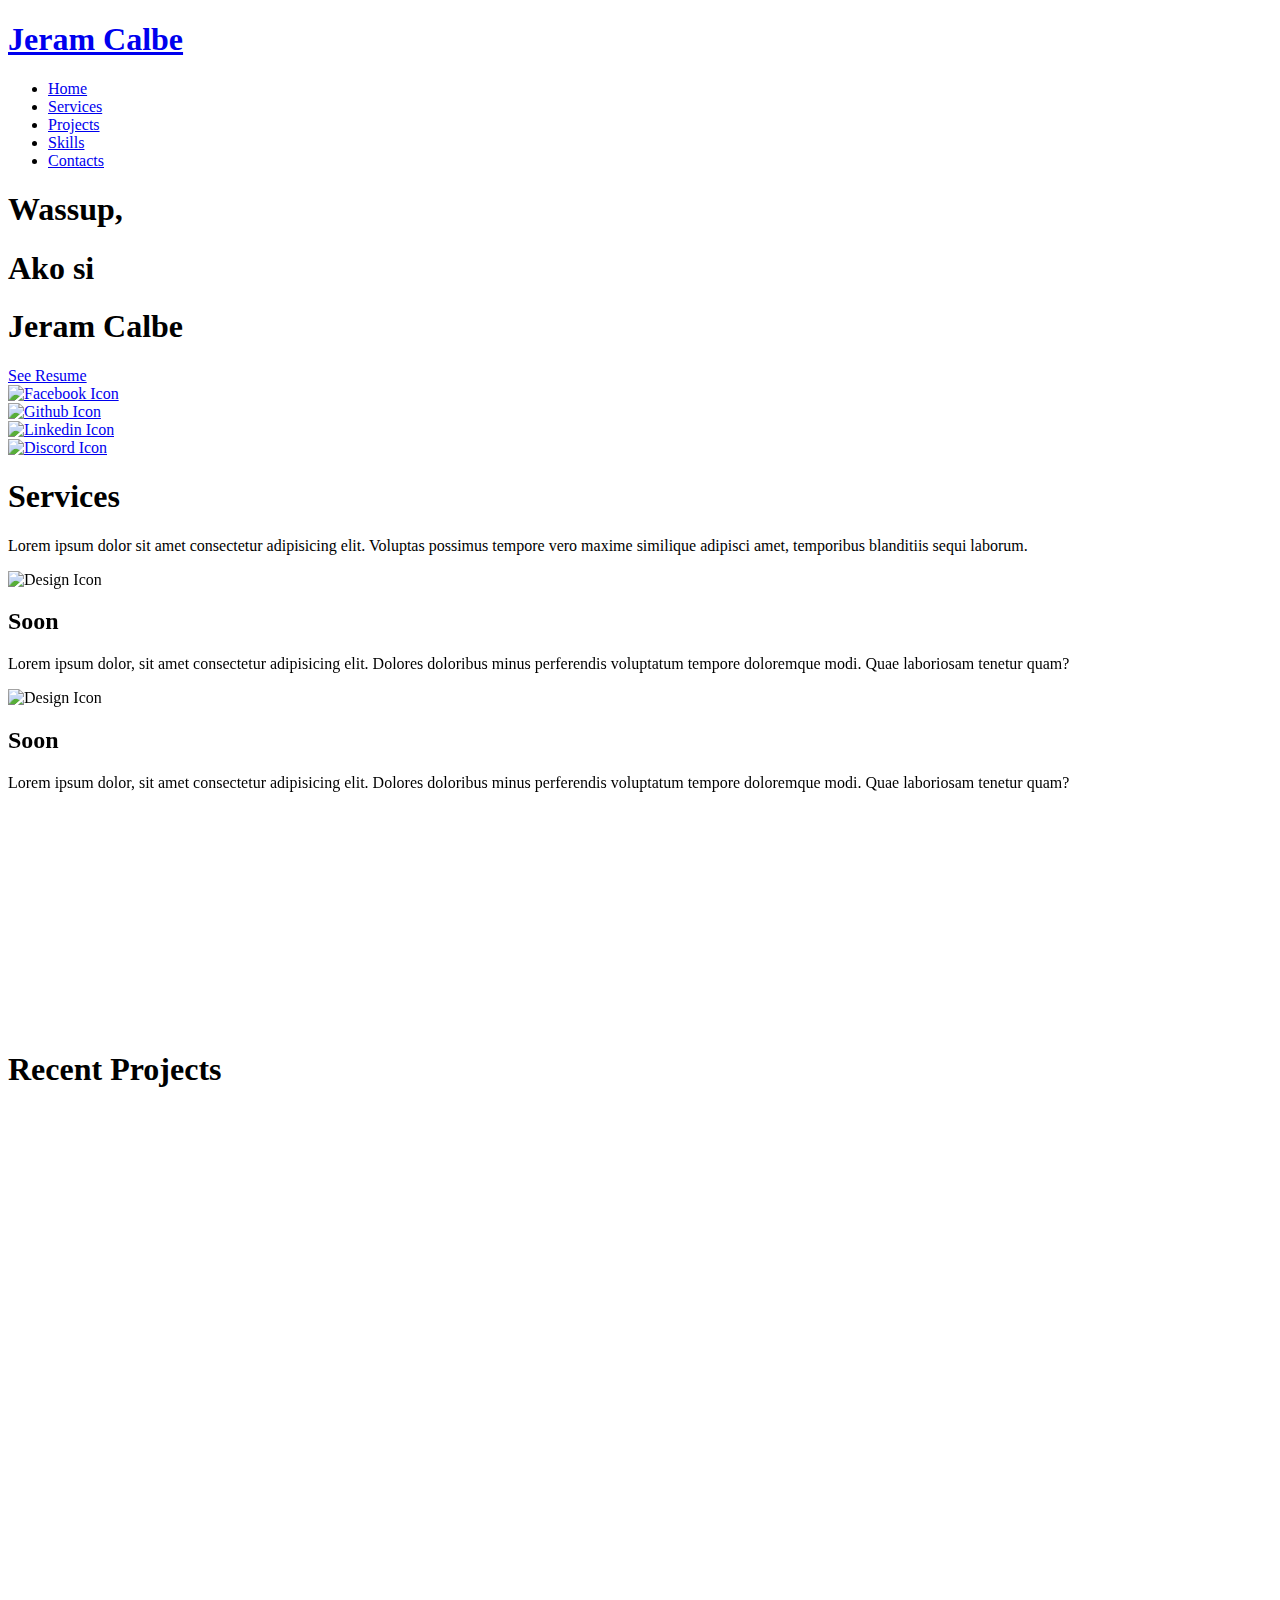
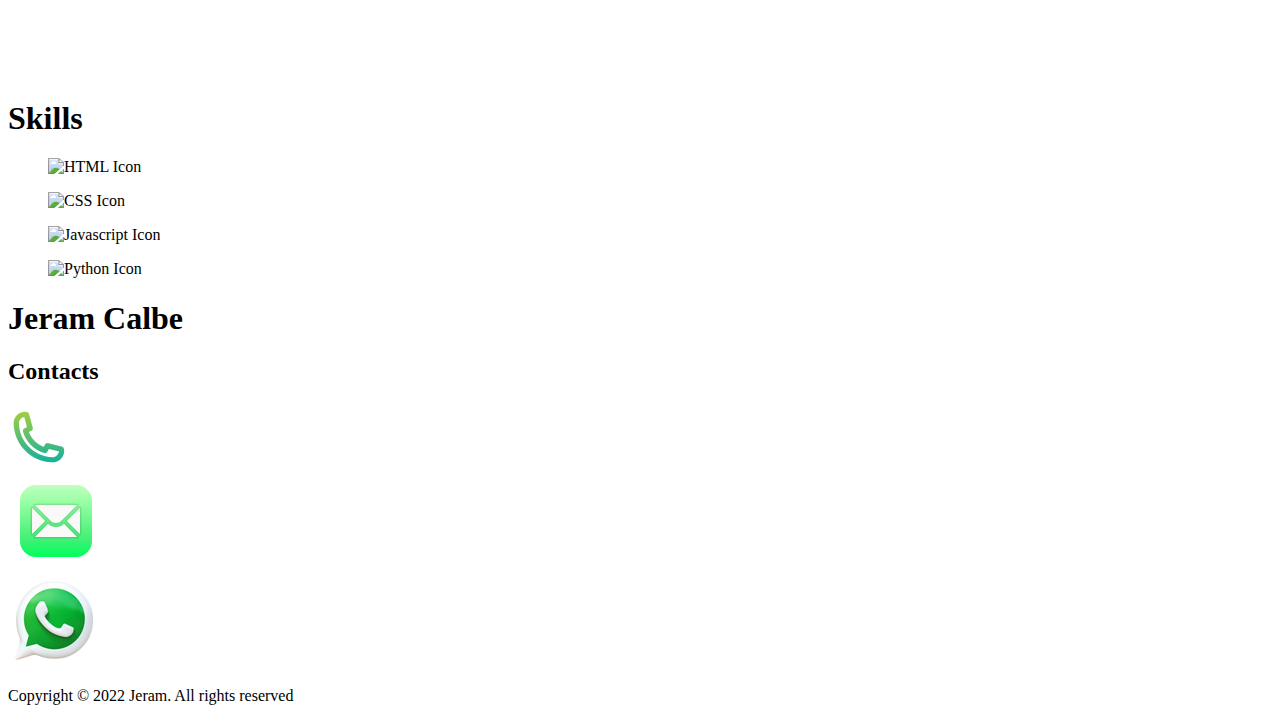
==== commit 4646e33b: "Update index.html" ====
--- a/index.html
+++ b/index.html
@@ -4,10 +4,18 @@
     <meta charset="UTF-8">
     <meta http-equiv="X-UA-Compatible" content="IE=edge">
     <meta name="viewport" content="width=device-width, initial-scale=1.0">
-    <link rel="stylesheet" href="style.css">
+    <link rel="stylesheet" href="/styles/general.css">
+    <link rel="stylesheet" href="/styles/header.css">
+    <link rel="stylesheet" href="/styles/hero.css">
+    <link rel="stylesheet" href="/styles/services.css">
+    <link rel="stylesheet" href="/styles/projects.css">
+    <link rel="stylesheet" href="/styles/skills.css">
+    <link rel="stylesheet" href="/styles/footer.css">
+    <link rel="stylesheet" href="/styles/animations.css">
+    <link rel="stylesheet" href="/styles/responsive.css">
+    <link rel="stylesheet" href="https://unpkg.com/aos@next/dist/aos.css" />
     <link rel="icon" href="/Images/Icons/page-icon.png" type="icon/x-icon">
     <title>Portfolio Website - Jeram</title>
-    <link rel="stylesheet" href="https://unpkg.com/aos@next/dist/aos.css" />
 </head>
 <body>
 
@@ -15,7 +23,7 @@
         <section id="header">
             <div class="header container">
                 <div class="navigation-bar">
-                    <div class="brand">
+                    <div class="brand1">
                         <a href="#hero"><h1>Jeram Calbe</h1></a>
                     </div>
                     <div class="nav-list">
@@ -24,7 +32,7 @@
                             <li><a href="#hero" data-after="Home">Home</a></li>
                             <li><a href="#services" data-after="Services">Services</a></li>
                             <li><a href="#projects" data-after="Projects">Projects</a></li>
-                            <li><a href="#about" data-after="About">About</a></li>
+                            <li><a href="#skills" data-after="Skills">Skills</a></li>
                             <li><a href="#contact" data-after="Contacts">Contacts</a></li>
                         </ul>
                     </div>
@@ -36,10 +44,10 @@
         <section id="hero">
             <div class="hero container">
                 <div>
-                    <h1>Hello, <span></span></h1>
-                    <h1>My Name is <span></span></h1>
+                    <h1>Wassup, <span></span></h1>
+                    <h1>Ako si <span></span></h1>
                     <h1>Jeram Calbe <span></span></h1>
-                    <a href="#projects" class="portfolio">Portfolio</a>
+                    <a href="resume.html" target="_blank" class="resume">See Resume</a>
                     <div class="socials">
                         <div class="facebook-icon-item">
                             <a href="https://www.facebook.com/Jeramcalbe" target="_blank"><img src="/Images/Icons/facebook-icon.png" alt="Facebook Icon"></a>
@@ -68,23 +76,23 @@
                 </div>
                 <div class="service-bottom">
                     <div class="service-item" data-aos="fade-right" data-aos-delay="50">
-                        <div class="icon"><img src="/Images/Icons/icon_1_100.png" alt="Design Icon"></div>
-                        <h2>Web Design</h2>
+                        <div class="icon"><img src="/Images/Icons/web-services-icon.png" alt="Design Icon"></div>
+                        <h2>Soon</h2>
                         <p>Lorem ipsum dolor, sit amet consectetur adipisicing elit. Dolores doloribus minus perferendis voluptatum tempore doloremque modi. Quae laboriosam tenetur quam?</p>
                     </div>  
                     <div class="service-item" data-aos="fade-right" data-aos-delay="100">
-                        <div class="icon"><img src="/Images/Icons/icon_1_100.png" alt="Design Icon"></div>
-                        <h2>Web Design</h2>
+                        <div class="icon"><img src="/Images/Icons/web-services-icon.png" alt="Design Icon"></div>
+                        <h2>Soon</h2>
                         <p>Lorem ipsum dolor, sit amet consectetur adipisicing elit. Dolores doloribus minus perferendis voluptatum tempore doloremque modi. Quae laboriosam tenetur quam?</p>
                     </div>  
                     <div class="service-item" data-aos="fade-right" data-aos-delay="150">
-                        <div class="icon"><img src="/Images/Icons/icon_1_100.png" alt="Design Icon"></div>
-                        <h2>Web Design</h2>
+                        <div class="icon"><img src="/Images/Icons/web-services-icon.png" alt="Design Icon"></div>
+                        <h2>Soon</h2>
                         <p>Lorem ipsum dolor, sit amet consectetur adipisicing elit. Dolores doloribus minus perferendis voluptatum tempore doloremque modi. Quae laboriosam tenetur quam?</p>
                     </div>  
                     <div class="service-item" data-aos="fade-right" data-aos-delay="200">
-                        <div class="icon"><img src="/Images/Icons/icon_1_100.png" alt="Design Icon"></div>
-                        <h2>Web Design</h2>
+                        <div class="icon"><img src="/Images/Icons/web-services-icon.png" alt="Design Icon"></div>
+                        <h2>Soon</h2>
                         <p>Lorem ipsum dolor, sit amet consectetur adipisicing elit. Dolores doloribus minus perferendis voluptatum tempore doloremque modi. Quae laboriosam tenetur quam?</p>
                     </div>  
                 </div>
@@ -99,50 +107,56 @@
                 <div class="all-projects">
                     <div class="project-item"  data-aos="zoom-in" data-aos-delay="80">
                         <div class="project-info">
-                            <h1>Project 1</h1>
-                            <h2>Coding is love</h2>
-                            <p>Lorem ipsum dolor sit amet consectetur adipisicing elit. Tempora voluptates expedita perspiciatis molestias, laborum eum autem sint quam et itaque distinctio neque vel dolore odio. Illo facilis assumenda alias dolorum ipsum est omnis! Aliquam quibusdam fugiat sit explicabo, aliquid repellat.</p>
+                            <h1>Soon</h1>
+                            <h2>None as of now</h2>
+                            <p>Lorem ipsum dolor sit amet consectetur adipisicing elit. Hic eum omnis eligendi, laborum aut cupiditate natus iure voluptate temporibus ab distinctio. Beatae eum dolorum sequi vero possimus voluptates totam quis eligendi enim commodi quos nulla dolorem repudiandae vel unde harum, illo similique ex, ipsum consequatur et repellendus! Impedit, repudiandae voluptate!</p>
                         </div>
-                        <div class="project-image">
+                        <figure class="project-image">
                             <img src="/Images/coding_background_projects.jpg" alt="Project Image">
-                        </div>
+                        </figure>
                     </div>
                     <div class="project-item" data-aos="zoom-in" data-aos-delay="80">
                         <div class="project-info">
-                            <h1>Project 2</h1>
-                            <h2>Coding is love</h2>
-                            <p>Lorem ipsum dolor sit amet consectetur adipisicing elit. Tempora voluptates expedita perspiciatis molestias, laborum eum autem sint quam et itaque distinctio neque vel dolore odio. Illo facilis assumenda alias dolorum ipsum est omnis! Aliquam quibusdam fugiat sit explicabo, aliquid repellat.</p>
+                            <h1>Soon</h1>
+                            <h2>None as of now</h2>
+                            <p>Lorem ipsum dolor sit amet consectetur adipisicing elit. Quis, possimus? Assumenda porro fugiat enim cupiditate, beatae dignissimos velit consequuntur maiores veritatis esse, quis earum aliquam voluptatem eos eaque? Nihil porro quae, soluta reiciendis odit, eveniet sunt sint aliquam corporis qui cupiditate aperiam eligendi explicabo. Sunt id commodi animi quisquam molestias?</p>
                         </div>
-                        <div class="project-image">
+                        <figure class="project-image">
                             <img src="/Images/coding_background_projects.jpg" alt="Project Image">
-                        </div>
+                        </figure>
                     </div>
                     <div class="project-item" data-aos="zoom-in" data-aos-delay="80">
                         <div class="project-info">
-                            <h1>Project 3</h1>
-                            <h2>Coding is love</h2>
-                            <p>Lorem ipsum dolor sit amet consectetur adipisicing elit. Tempora voluptates expedita perspiciatis molestias, laborum eum autem sint quam et itaque distinctio neque vel dolore odio. Illo facilis assumenda alias dolorum ipsum est omnis! Aliquam quibusdam fugiat sit explicabo, aliquid repellat.</p>
+                            <h1>Soon</h1>
+                            <h2>None as of now</h2>
+                            <p>Lorem ipsum dolor sit amet consectetur adipisicing elit. Sequi minus saepe quo quidem, dolor illum pariatur quasi quos similique non voluptatibus laboriosam illo perferendis eum odio consequatur, modi sint rerum iure eius repellat placeat at. Aut culpa incidunt voluptatum, reprehenderit velit aliquid, corrupti voluptas pariatur ipsum at saepe ea ad.</p>
                         </div>
-                        <div class="project-image">
+                        <figure class="project-image">
                             <img src="/Images/coding_background_projects.jpg" alt="Project Image">
-                        </div>
+                        </figure>
                     </div>
                 </div>
             </div>
         </section>
 
-        <section id="about">
-            <div class="about container">
-                <div class="col-left" data-aos="fade-right" data-aos-delay="80">
-                    <div class="about-image">
-                        <img src="/Images/Jeram.jpg" alt="Image of the creator">
-                    </div>
+        <section id="skills">
+            <div class="skills container">
+                <div class="skills-header">
+                    <h1 class="section-title">Skills</h1>
                 </div>
-                <div class="col-right">
-                    <h1 class="section-title">About Me</h1>
-                    <h2>A beginner</h2>
-                    <p>Lorem ipsum dolor sit amet consectetur, adipisicing elit. Exercitationem beatae suscipit optio dolore enim corrupti sunt dignissimos nam praesentium impedit fugit dolorem omnis ex eos, autem harum debitis voluptates reprehenderit odit labore ut. Repudiandae itaque possimus illum velit rerum, minus quas cum dicta quidem hic, fugiat accusamus similique atque veritatis?</p>
-                    <a href="#" class="portfolio">Download Resume</a>
+                <div class="skills-icons">
+                    <figure class="skills-item">
+                        <img src="/Images/Icons/html-icon.png" alt="HTML Icon">
+                    </figure>
+                    <figure class="skills-item">
+                        <img src="/Images/Icons/css-icon.png" alt="CSS Icon">
+                    </figure>
+                    <figure class="skills-item">
+                        <img src="/Images/Icons/javascript-icon.png" alt="Javascript Icon">
+                    </figure>
+                    <figure class="skills-item">
+                        <img src="/Images/Icons/python-icon.png" alt="Python Icon">
+                    </figure>
                 </div>
             </div>
         </section>
@@ -151,7 +165,7 @@
     <footer>
         <section id="contact">
             <div class="contact container">
-                <div class="brand"><h1>Jeram Calbe</h1></div>
+                <div class="brand2"><h1>Jeram Calbe</h1></div>
                 <h2>Contacts</h2>
                 <div class="contact-icons">
                     <div class="contact-item">
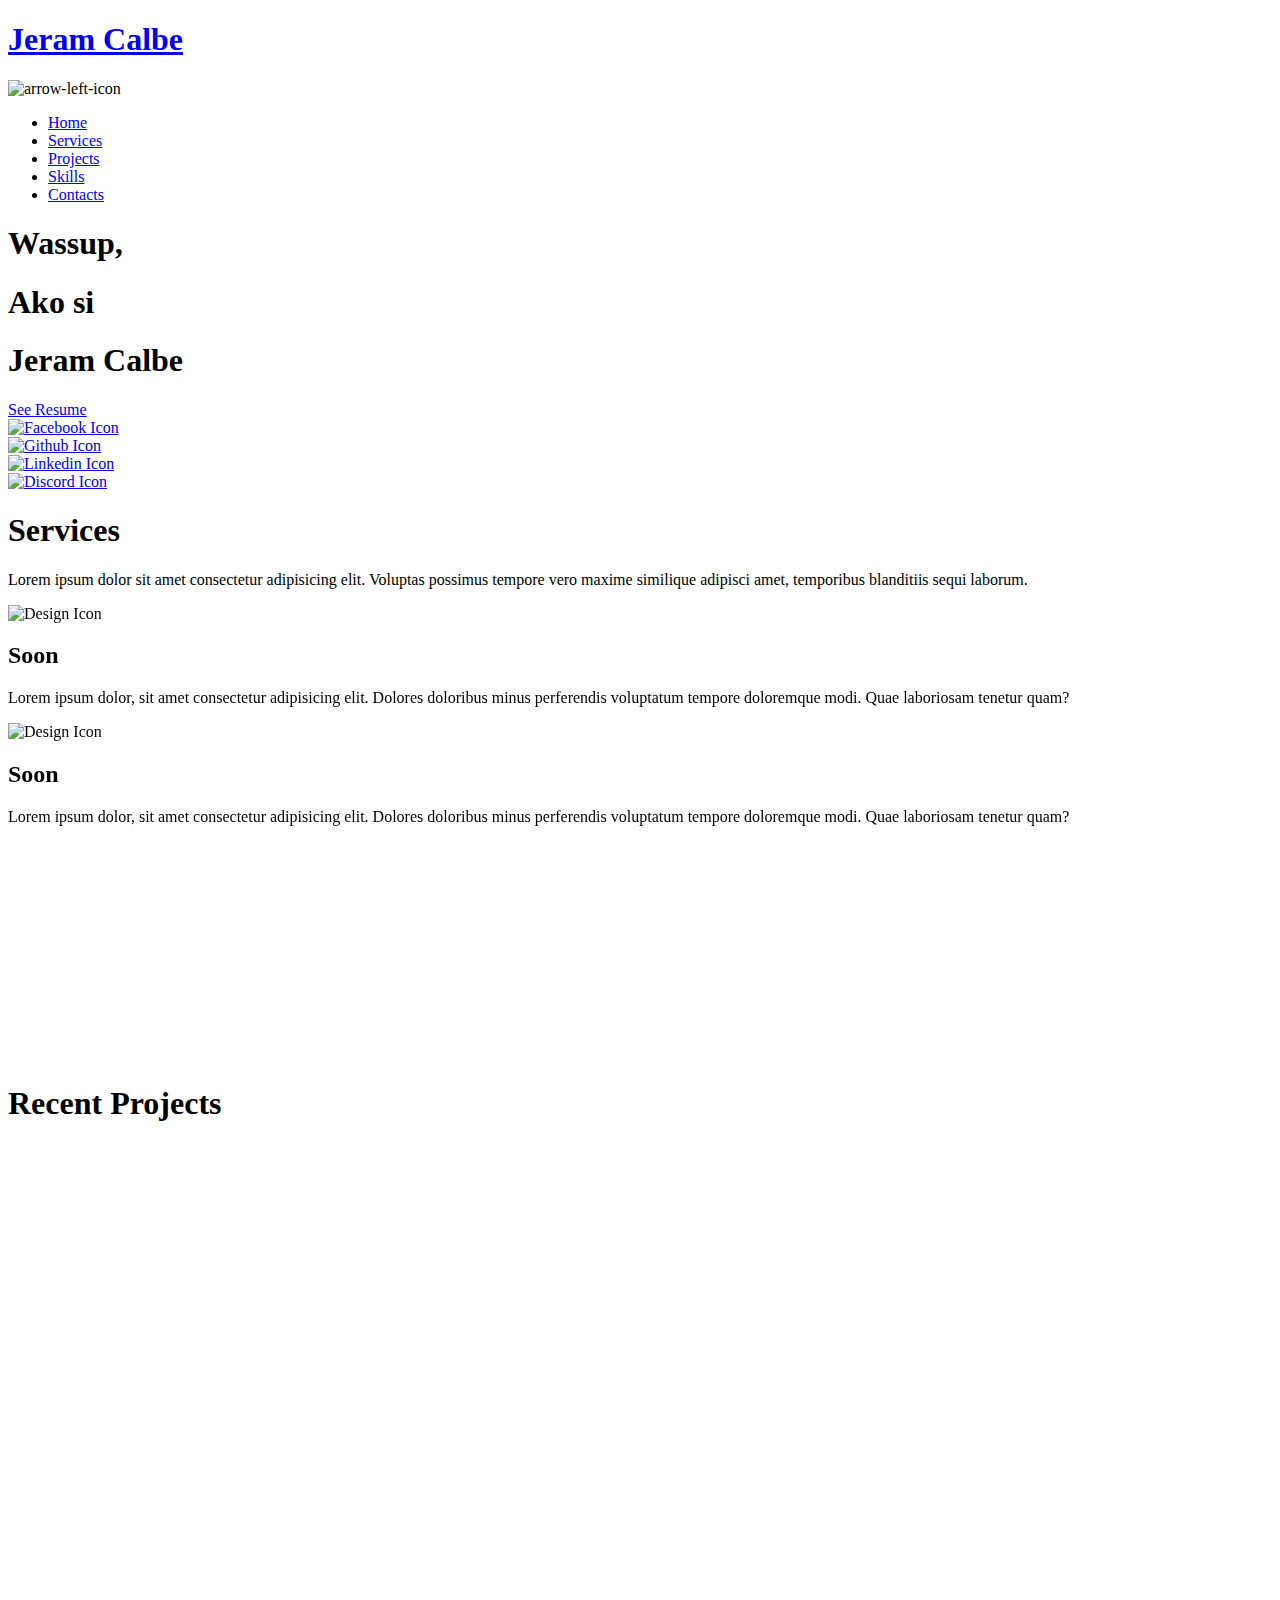
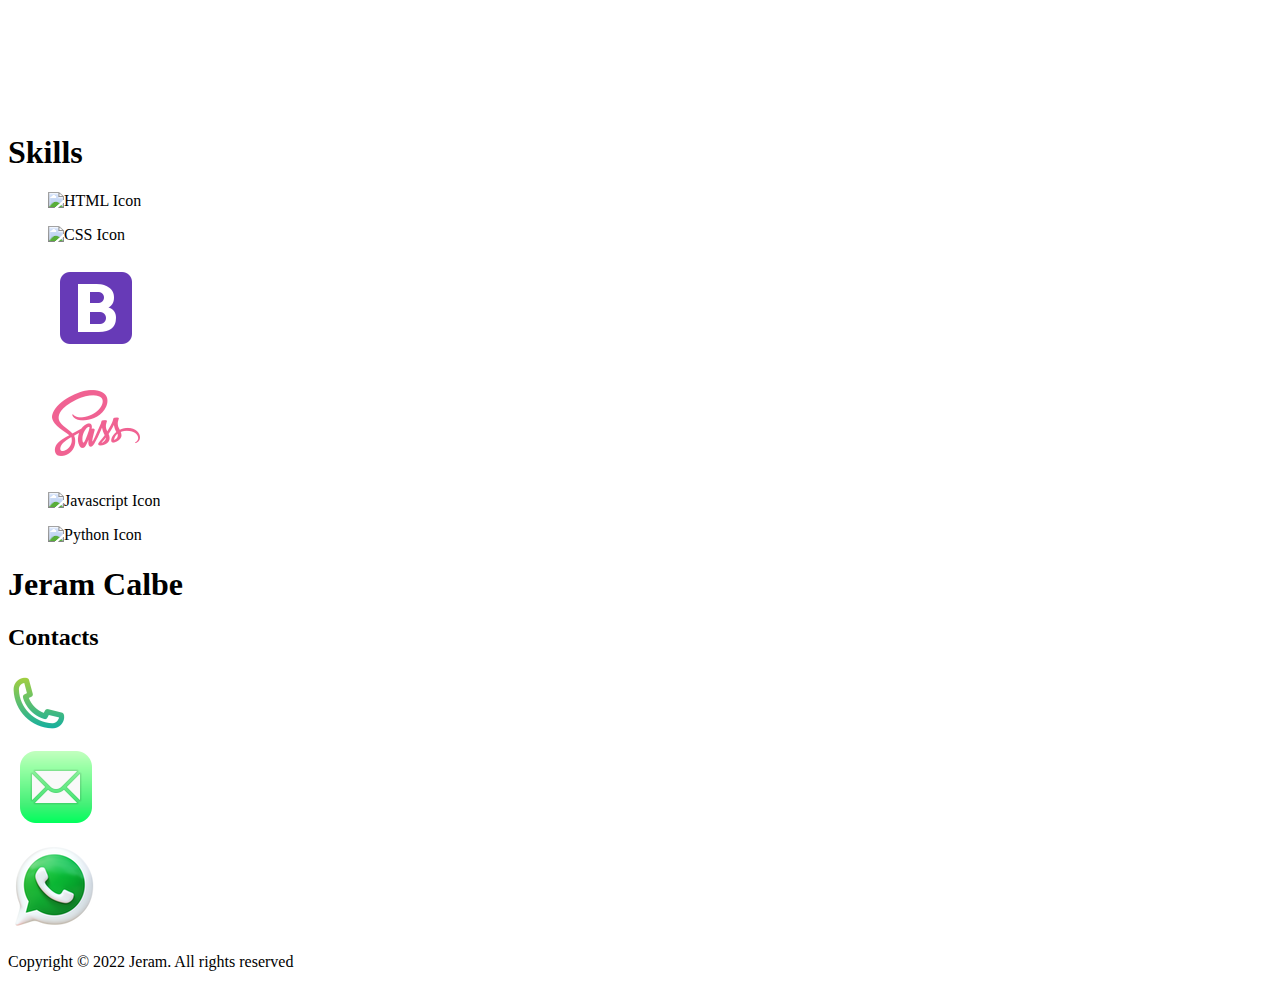
==== commit 8f23d90b: "Some changes" ====
--- a/index.html
+++ b/index.html
@@ -14,8 +14,8 @@
     <link rel="stylesheet" href="/styles/animations.css">
     <link rel="stylesheet" href="/styles/responsive.css">
     <link rel="stylesheet" href="https://unpkg.com/aos@next/dist/aos.css" />
-    <link rel="icon" href="/Images/Icons/page-icon.png" type="icon/x-icon">
-    <title>Portfolio Website - Jeram</title>
+    <link rel="icon" href="/Images/Icons/copilot-icon.png" type="icon/x-icon">
+    <title>JCalbe</title>
 </head>
 <body>
 
@@ -27,7 +27,9 @@
                         <a href="#hero"><h1>Jeram Calbe</h1></a>
                     </div>
                     <div class="nav-list">
-                        <div class="hamburger"><div class="bar"></div></div>
+                        <div class="toggle-nav-list">
+                            <img src="/Images/Icons/arrow-left-icon.png" alt="arrow-left-icon">
+                        </div>
                         <ul>
                             <li><a href="#hero" data-after="Home">Home</a></li>
                             <li><a href="#services" data-after="Services">Services</a></li>
@@ -47,19 +49,19 @@
                     <h1>Wassup, <span></span></h1>
                     <h1>Ako si <span></span></h1>
                     <h1>Jeram Calbe <span></span></h1>
-                    <a href="resume.html" target="_blank" class="resume">See Resume</a>
+                    <a href="resume.html" class="resume">See Resume</a>
                     <div class="socials">
-                        <div class="facebook-icon-item">
-                            <a href="https://www.facebook.com/Jeramcalbe" target="_blank"><img src="/Images/Icons/facebook-icon.png" alt="Facebook Icon"></a>
-                        </div>
-                        <div class="github-icon-item">
-                            <a href="https://github.com/jeramcalbe" target="_blank"><img src="/Images/Icons/github-icon.png" alt="Github Icon"></a>
-                        </div>
-                        <div class="linkedin-icon-item">
-                            <a href="https://www.linkedin.com" target="_blank"><img src="/Images/Icons/linkedin-icon.png" alt="Linkedin Icon"></a>
-                        </div>
-                        <div class="discord-icon-item">
-                            <a href="https://discord.com" target="_blank"><img src="/Images/Icons/discord-icon.png" alt="Discord Icon"></a>
+                        <div class="facebook">
+                            <a href="https://www.facebook.com/Jeramcalbe" target="_blank" data-after="Facebook"><img src="/Images/Icons/facebook-icon.png" alt="Facebook Icon"></a>
+                        </div>
+                        <div class="github">
+                            <a href="https://github.com/jeramcalbe" target="_blank" data-after="Github"><img src="/Images/Icons/github-icon.png" alt="Github Icon"></a>
+                        </div>
+                        <div class="linkedin">
+                            <a href="https://www.linkedin.com" target="_blank" data-after="Linkedin"><img src="/Images/Icons/linkedin-icon.png" alt="Linkedin Icon"></a>
+                        </div>
+                        <div class="discord">
+                            <a href="https://discord.com" target="_blank" data-after="Discord"><img src="/Images/Icons/discord-icon.png" alt="Discord Icon"></a>
                         </div>
                     </div>
                 </div>
@@ -152,6 +154,12 @@
                         <img src="/Images/Icons/css-icon.png" alt="CSS Icon">
                     </figure>
                     <figure class="skills-item">
+                        <img src="/Images/Icons/bootstrap-icon.png" alt="Bootstrap Icon">
+                    </figure>
+                    <figure class="skills-item">
+                        <img src="/Images/Icons/sass-icon.png" alt="SASS Icon">
+                    </figure>
+                    <figure class="skills-item">
                         <img src="/Images/Icons/javascript-icon.png" alt="Javascript Icon">
                     </figure>
                     <figure class="skills-item">
@@ -168,13 +176,13 @@
                 <div class="brand2"><h1>Jeram Calbe</h1></div>
                 <h2>Contacts</h2>
                 <div class="contact-icons">
-                    <div class="contact-item">
+                    <div class="phone">
                         <a href="tel:09295205105" target="_blank"><img src="/Images/Icons/telephone-icon.png" alt="Telephone Icon"></a>
                     </div>
-                    <div class="contact-item">
+                    <div class="email">
                         <a href="mailto:calbejeram@gmail.com" target="_blank"><img src="/Images/Icons/mail-icon.png" alt="Email Icon"></a>
                     </div>
-                    <div class="contact-item">
+                    <div class="whatsapp">
                         <a href="https://whatsapp.com" target="_blank"><img src="/Images/Icons/whatsapp-icon.png" alt="Whatsapp Icon"></a>
                     </div>
                 </div>
